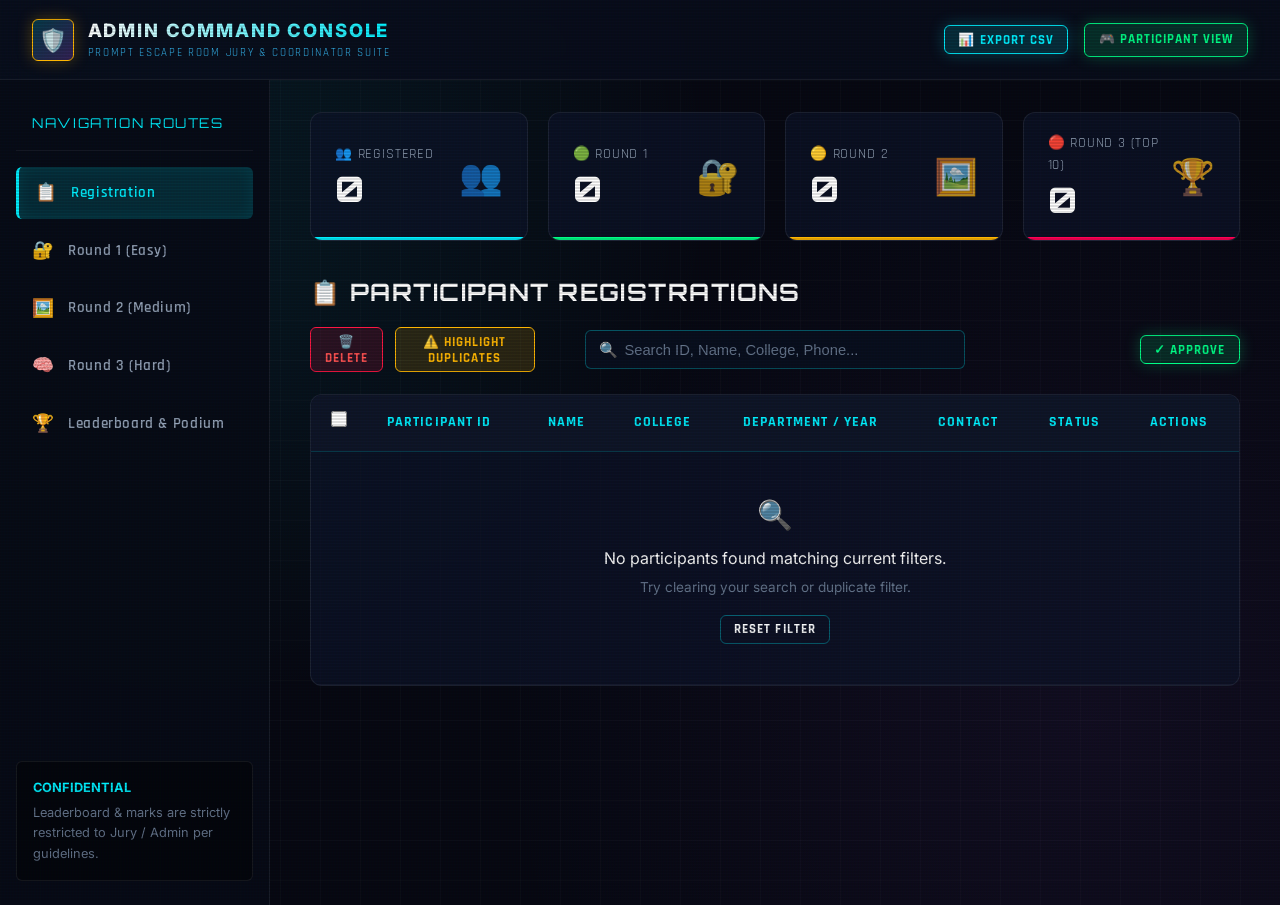
==== admin.html @ 23d2bf34 "feat: setup project with Vercel and Cloudflare deployment configurations" ====
<!DOCTYPE html>
<html lang="en">
<head>
    <meta charset="UTF-8">
    <meta name="viewport" content="width=device-width, initial-scale=1.0">
    <title>PROMPT ESCAPE ROOM 🛡️ | Admin Command Console</title>
    <meta name="description" content="Admin evaluation and management portal for Prompt Escape Room - oversee registrations, evaluate prompts across Round 1, Round 2, Round 3, and view jury leaderboards.">
    
    <!-- Stylesheets -->
    <link rel="stylesheet" href="css/main.css">
    <link rel="stylesheet" href="css/admin.css">
    <link rel="stylesheet" href="css/participant.css">
</head>
<body>

    <!-- Admin Top Nav -->
    <nav class="top-nav">
        <a href="admin.html" class="brand-badge">
            <div class="brand-icon" style="border-color: var(--amber-glow); box-shadow: 0 0 15px rgba(255,183,3,0.3);">🛡️</div>
            <div>
                <div class="brand-title">ADMIN COMMAND CONSOLE</div>
                <div class="brand-tagline">Prompt Escape Room Jury & Coordinator Suite</div>
            </div>
        </a>

        <div class="nav-actions">
            <button id="admin-export-btn" class="btn btn-sm btn-cyan">
                📊 Export CSV
            </button>
            <a href="index.html" class="btn btn-sm btn-green">
                🎮 Participant View
            </a>
        </div>
    </nav>

    <!-- Admin Layout -->
    <div class="admin-layout">

        <!-- Sidebar Navigation -->
        <aside class="admin-sidebar">
            <div>
                <div class="sidebar-brand-title">NAVIGATION ROUTES</div>
                <ul class="sidebar-nav-list">
                    <li>
                        <a href="#/registrations" class="sidebar-link active" data-route="registrations">
                            <span class="icon">📋</span>
                            <span>Registration</span>
                        </a>
                    </li>
                    <li>
                        <a href="#/round-1" class="sidebar-link" data-route="round-1">
                            <span class="icon">🔐</span>
                            <span>Round 1 (Easy)</span>
                        </a>
                    </li>
                    <li>
                        <a href="#/round-2" class="sidebar-link" data-route="round-2">
                            <span class="icon">🖼️</span>
                            <span>Round 2 (Medium)</span>
                        </a>
                    </li>
                    <li>
                        <a href="#/round-3" class="sidebar-link" data-route="round-3">
                            <span class="icon">🧠</span>
                            <span>Round 3 (Hard)</span>
                        </a>
                    </li>
                    <li>
                        <a href="#/results" class="sidebar-link" data-route="results">
                            <span class="icon">🏆</span>
                            <span>Leaderboard & Podium</span>
                        </a>
                    </li>
                </ul>
            </div>

            <!-- Admin Notice at Bottom -->
            <div style="background: rgba(0, 0, 0, 0.4); padding: 1rem; border-radius: var(--radius-sm); border: 1px solid var(--border-subtle); font-size: 0.8rem; color: var(--text-muted);">
                <div style="color: var(--cyan-glow); font-weight: 700; margin-bottom: 0.25rem;">CONFIDENTIAL</div>
                Leaderboard & marks are strictly restricted to Jury / Admin per guidelines.
            </div>
        </aside>

        <!-- Main Content Area -->
        <main class="admin-main">

            <!-- Top Statistics Counter -->
            <div class="admin-stats-grid">
                <div class="stat-card stat-reg">
                    <div>
                        <div class="stat-info-title">👥 Registered</div>
                        <div id="stat-registered-count" class="stat-info-count">0</div>
                    </div>
                    <div class="stat-icon">👥</div>
                </div>

                <div class="stat-card stat-r1">
                    <div>
                        <div class="stat-info-title">🟢 Round 1</div>
                        <div id="stat-r1-count" class="stat-info-count">0</div>
                    </div>
                    <div class="stat-icon">🔐</div>
                </div>

                <div class="stat-card stat-r2">
                    <div>
                        <div class="stat-info-title">🟡 Round 2</div>
                        <div id="stat-r2-count" class="stat-info-count">0</div>
                    </div>
                    <div class="stat-icon">🖼️</div>
                </div>

                <div class="stat-card stat-r3">
                    <div>
                        <div class="stat-info-title">🔴 Round 3 (Top 10)</div>
                        <div id="stat-r3-count" class="stat-info-count">0</div>
                    </div>
                    <div class="stat-icon">🏆</div>
                </div>
            </div>

            <!-- ============================================================
                 ROUTE 1: /admin/registrations
                 ============================================================ -->
            <section id="view-registrations">
                <div class="admin-page-header">
                    <h1>📋 Participant Registrations</h1>
                </div>

                <div class="header-tools admin-toolbar-row">
                    <div class="toolbar-left">
                        <button class="btn btn-sm btn-red" onclick="adminApp.deleteSelected('reg')" title="Delete selected participants">
                            🗑️ DELETE
                        </button>
                        <button id="btn-find-duplicates" class="btn btn-sm btn-amber" onclick="adminApp.toggleFilterDuplicates()" title="Find duplicate names, phones or emails">
                            ⚠️ Highlight Duplicates
                        </button>
                    </div>
                    <div class="toolbar-center">
                        <div class="search-input-wrap">
                            <span class="search-icon">🔍</span>
                            <input type="text" class="table-search-input" placeholder="Search ID, Name, College, Phone...">
                        </div>
                    </div>
                    <div class="toolbar-right">
                        <button class="btn btn-sm btn-green" onclick="adminApp.approveSelected('reg')" title="Approve selected participants">
                            ✓ APPROVE
                        </button>
                    </div>
                </div>

                <!-- Batch Actions Bar (shown when checkboxes are selected) -->
                <div id="reg-batch-actions" class="hidden batch-actions-bar batch-actions-reg">
                    <div style="display: flex; align-items: center; gap: 0.75rem;">
                        <span style="font-size: 1.2rem;">📋</span>
                        <span id="reg-selected-count" style="font-weight: 700; color: #fff; font-family: var(--font-tech); letter-spacing: 0.05em;">0 PARTICIPANTS SELECTED</span>
                    </div>
                    <div style="display: flex; gap: 0.5rem; align-items: center;">
                        <button class="btn btn-sm btn-green" onclick="adminApp.approveSelected('reg')">
                            ✓ Approve Selected
                        </button>
                        <button class="btn btn-sm btn-red" onclick="adminApp.deleteSelected('reg')">
                            🗑️ Delete Selected
                        </button>
                        <button class="btn btn-sm btn-outline" onclick="adminApp.clearSelection('reg')">
                            ✕ Cancel
                        </button>
                    </div>
                </div>

                <div class="table-responsive">
                    <table class="admin-table">
                        <thead>
                            <tr>
                                <th style="width: 40px; text-align: center;">
                                    <input type="checkbox" id="select-all-reg" onchange="adminApp.toggleSelectAll('reg', this)" title="Select All" style="cursor: pointer; width: 16px; height: 16px;">
                                </th>
                                <th>Participant ID</th>
                                <th>Name</th>
                                <th>College</th>
                                <th>Department / Year</th>
                                <th>Contact</th>
                                <th>Status</th>
                                <th>Actions</th>
                            </tr>
                        </thead>
                        <tbody id="reg-table-body">
                            <!-- Populated dynamically -->
                        </tbody>
                    </table>
                </div>
            </section>

            <!-- ============================================================
                 ROUTE 2: /admin/round-1 (Submissions List)
                 ============================================================ -->
            <section id="view-round-1" class="hidden">
                <div class="admin-page-header">
                    <h1>🔐 Round 1 — Easy (CAPTCHA + Prompt)</h1>
                </div>

                <div class="header-tools admin-toolbar-row">
                    <div class="toolbar-left">
                        <button class="btn btn-sm btn-red" onclick="adminApp.deleteSelected(1)" title="Delete selected participants">
                            🗑️ DELETE
                        </button>
                    </div>
                    <div class="toolbar-center">
                        <div class="search-input-wrap">
                            <span class="search-icon">🔍</span>
                            <input type="text" class="table-search-input" placeholder="Search participants...">
                        </div>
                    </div>
                    <div class="toolbar-right">
                        <button class="btn btn-sm btn-green" onclick="adminApp.approveSelected(1)" title="Approve selected candidates for Round 2">
                            ✓ APPROVE
                        </button>
                    </div>
                </div>

                <!-- Batch Actions Bar for Round 1 -->
                <div id="r1-batch-actions" class="hidden batch-actions-bar batch-actions-r1">
                    <div style="display: flex; align-items: center; gap: 0.75rem;">
                        <span style="font-size: 1.2rem;">🔐</span>
                        <span id="r1-selected-count" style="font-weight: 700; color: #fff; font-family: var(--font-tech); letter-spacing: 0.05em;">0 CANDIDATES SELECTED</span>
                    </div>
                    <div style="display: flex; gap: 0.5rem; align-items: center;">
                        <button class="btn btn-sm btn-green" onclick="adminApp.approveSelected(1)">
                            ✓ Approve & Shortlist for R2
                        </button>
                        <button class="btn btn-sm btn-red" onclick="adminApp.deleteSelected(1)">
                            🗑️ Delete Selected
                        </button>
                        <button class="btn btn-sm btn-outline" onclick="adminApp.clearSelection(1)">
                            ✕ Cancel
                        </button>
                    </div>
                </div>

                <div style="background: rgba(0, 240, 255, 0.05); border-left: 3px solid var(--cyan-glow); padding: 0.85rem 1.25rem; border-radius: var(--radius-sm); margin-bottom: 1.5rem; font-size: 0.88rem;">
                    <strong>Round 1 Directive:</strong> Evaluate the candidate's prompt engineering quality (minimum <strong>50%</strong> gate required) and accuracy in cracking their unique 5-character security CAPTCHA token. Score out of <strong>/40</strong> and select the <strong>Top 5</strong> candidates for Round 2.
                </div>

                <div class="table-responsive">
                    <table class="admin-table">
                        <thead>
                            <tr>
                                <th style="width: 40px; text-align: center;">
                                    <input type="checkbox" id="select-all-r1" onchange="adminApp.toggleSelectAll(1, this)" title="Select All" style="cursor: pointer; width: 16px; height: 16px;">
                                </th>
                                <th>ID</th>
                                <th>Name</th>
                                <th>College</th>
                                <th>Submission State</th>
                                <th>Score (/40)</th>
                                <th>Evaluation</th>
                                <th>Action</th>
                            </tr>
                        </thead>
                        <tbody id="r1-table-body">
                            <!-- Populated dynamically -->
                        </tbody>
                    </table>
                </div>
            </section>

            <!-- ============================================================
                 ROUTE 2B: /admin/round-1/evaluate (Score Rubric)
                 ============================================================ -->
            <section id="view-round-1-eval" class="hidden">
                <div id="r1-eval-container">
                    <!-- Populated dynamically -->
                </div>
            </section>

            <!-- ============================================================
                 ROUTE 3: /admin/round-2 (Submissions List - Top 5)
                 ============================================================ -->
            <section id="view-round-2" class="hidden">
                <div class="admin-page-header">
                    <h1>🖼️ Round 2 — Medium (PS → Image Creation)</h1>
                </div>

                <div class="header-tools admin-toolbar-row">
                    <div class="toolbar-left">
                        <button class="btn btn-sm btn-red" onclick="adminApp.deleteSelected(2)" title="Delete selected participants">
                            🗑️ DELETE
                        </button>
                    </div>
                    <div class="toolbar-center">
                        <div class="search-input-wrap">
                            <span class="search-icon">🔍</span>
                            <input type="text" class="table-search-input" placeholder="Search Top 5 candidates...">
                        </div>
                    </div>
                    <div class="toolbar-right">
                        <button class="btn btn-sm btn-green" onclick="adminApp.approveSelected(2)" title="Approve selected candidates for Round 3">
                            ✓ APPROVE
                        </button>
                    </div>
                </div>

                <!-- Batch Actions Bar for Round 2 -->
                <div id="r2-batch-actions" class="hidden batch-actions-bar batch-actions-r2">
                    <div style="display: flex; align-items: center; gap: 0.75rem;">
                        <span style="font-size: 1.2rem;">🖼️</span>
                        <span id="r2-selected-count" style="font-weight: 700; color: #fff; font-family: var(--font-tech); letter-spacing: 0.05em;">0 CANDIDATES SELECTED</span>
                    </div>
                    <div style="display: flex; gap: 0.5rem; align-items: center;">
                        <button class="btn btn-sm btn-green" onclick="adminApp.approveSelected(2)">
                            ✓ Approve & Shortlist for R3
                        </button>
                        <button class="btn btn-sm btn-red" onclick="adminApp.deleteSelected(2)">
                            🗑️ Delete Selected
                        </button>
                        <button class="btn btn-sm btn-outline" onclick="adminApp.clearSelection(2)">
                            ✕ Cancel
                        </button>
                    </div>
                </div>

                <div style="background: rgba(255, 183, 3, 0.06); border-left: 3px solid var(--amber-glow); padding: 0.85rem 1.25rem; border-radius: var(--radius-sm); margin-bottom: 1.5rem; font-size: 0.88rem;">
                    <strong>Round 2 Directive:</strong> Evaluate anti-drug awareness poster generation prompts. Score out of <strong>/40</strong> and select the <strong>Top 10</strong> finalists for Round 3.
                </div>

                <div class="table-responsive">
                    <table class="admin-table">
                        <thead>
                            <tr>
                                <th style="width: 40px; text-align: center;">
                                    <input type="checkbox" id="select-all-r2" onchange="adminApp.toggleSelectAll(2, this)" title="Select All" style="cursor: pointer; width: 16px; height: 16px;">
                                </th>
                                <th>ID</th>
                                <th>Name</th>
                                <th>College</th>
                                <th>Submission State</th>
                                <th>Score (/40)</th>
                                <th>Evaluation</th>
                                <th>Action</th>
                            </tr>
                        </thead>
                        <tbody id="r2-table-body">
                            <!-- Populated dynamically -->
                        </tbody>
                    </table>
                </div>
            </section>

            <!-- ============================================================
                 ROUTE 3B: /admin/round-2/evaluate (Score Rubric & Poster Preview)
                 ============================================================ -->
            <section id="view-round-2-eval" class="hidden">
                <div id="r2-eval-container">
                    <!-- Populated dynamically -->
                </div>
            </section>

            <!-- ============================================================
                 ROUTE 4: /admin/round-3 (Submissions List - Top 10)
                 ============================================================ -->
            <section id="view-round-3" class="hidden">
                <div class="admin-page-header">
                    <h1>🧠 Round 3 — Hard (Fix The Prompt)</h1>
                </div>

                <div class="header-tools admin-toolbar-row">
                    <div class="toolbar-left">
                        <button class="btn btn-sm btn-red" onclick="adminApp.deleteSelected(3)" title="Delete selected participants">
                            🗑️ DELETE
                        </button>
                    </div>
                    <div class="toolbar-center">
                        <div class="search-input-wrap">
                            <span class="search-icon">🔍</span>
                            <input type="text" class="table-search-input" placeholder="Search Top 10 finalists...">
                        </div>
                    </div>
                    <div class="toolbar-right">
                        <button class="btn btn-sm btn-green" onclick="adminApp.approveSelected(3)" title="Approve selected finalists">
                            ✓ APPROVE
                        </button>
                    </div>
                </div>

                <!-- Batch Actions Bar for Round 3 -->
                <div id="r3-batch-actions" class="hidden batch-actions-bar batch-actions-r3">
                    <div style="display: flex; align-items: center; gap: 0.75rem;">
                        <span style="font-size: 1.2rem;">🧠</span>
                        <span id="r3-selected-count" style="font-weight: 700; color: #fff; font-family: var(--font-tech); letter-spacing: 0.05em;">0 FINALISTS SELECTED</span>
                    </div>
                    <div style="display: flex; gap: 0.5rem; align-items: center;">
                        <button class="btn btn-sm btn-green" onclick="adminApp.approveSelected(3)">
                            ✓ Approve Winners
                        </button>
                        <button class="btn btn-sm btn-red" onclick="adminApp.deleteSelected(3)">
                            🗑️ Delete Selected
                        </button>
                        <button class="btn btn-sm btn-outline" onclick="adminApp.clearSelection(3)">
                            ✕ Cancel
                        </button>
                    </div>
                </div>

                <div style="background: rgba(255, 0, 85, 0.06); border-left: 3px solid #ff0055; padding: 0.85rem 1.25rem; border-radius: var(--radius-sm); margin-bottom: 1.5rem; font-size: 0.88rem;">
                    <strong>Round 3 Directive:</strong> Evaluate re-engineered prompts that fix <em>"Make a good college website"</em>. Score out of <strong>/50</strong> and designate <strong>1st WINNER</strong>, <strong>2nd RUNNER</strong>, and <strong>3rd PLACE</strong>.
                </div>

                <div class="table-responsive">
                    <table class="admin-table">
                        <thead>
                            <tr>
                                <th style="width: 40px; text-align: center;">
                                    <input type="checkbox" id="select-all-r3" onchange="adminApp.toggleSelectAll(3, this)" title="Select All" style="cursor: pointer; width: 16px; height: 16px;">
                                </th>
                                <th>ID</th>
                                <th>Name</th>
                                <th>College</th>
                                <th>Submission State</th>
                                <th>Score (/50)</th>
                                <th>Award Status</th>
                                <th>Action</th>
                            </tr>
                        </thead>
                        <tbody id="r3-table-body">
                            <!-- Populated dynamically -->
                        </tbody>
                    </table>
                </div>
            </section>

            <!-- ============================================================
                 ROUTE 4B: /admin/round-3/evaluate (Final Score Rubric)
                 ============================================================ -->
            <section id="view-round-3-eval" class="hidden">
                <div id="r3-eval-container">
                    <!-- Populated dynamically -->
                </div>
            </section>

            <!-- ============================================================
                 ROUTE 5: /admin/results (Secret Jury Leaderboard & Podium)
                 ============================================================ -->
            <section id="view-results" class="hidden">
                <div class="admin-page-header">
                    <h1>🏆 Final Results & Jury Leaderboard</h1>
                </div>

                <div class="header-tools admin-toolbar-row">
                    <div class="toolbar-left">
                        <span style="color: var(--text-muted); font-size: 0.85rem; font-family: var(--font-tech);">FINAL RANKINGS</span>
                    </div>
                    <div class="toolbar-center">
                        <div class="search-input-wrap">
                            <span class="search-icon">🔍</span>
                            <input type="text" class="table-search-input" placeholder="Search ID, Name, College...">
                        </div>
                    </div>
                    <div class="toolbar-right">
                        <span class="badge badge-amber">JURY EYES ONLY</span>
                    </div>
                </div>

                <!-- Winners Podium (1st, 2nd, 3rd) -->
                <div id="results-podium" class="leaderboard-podium">
                    <!-- Populated dynamically -->
                </div>

                <!-- Overall Consolidated Table -->
                <h3 style="font-size: 1.1rem; color: var(--cyan-glow); margin: 2rem 0 1rem;">
                    CONSOLIDATED PERFORMANCE MATRIX
                </h3>

                <div class="table-responsive">
                    <table class="admin-table">
                        <thead>
                            <tr>
                                <th>Rank</th>
                                <th>ID</th>
                                <th>Name</th>
                                <th>College</th>
                                <th>R1 (/40)</th>
                                <th>R2 (/40)</th>
                                <th>R3 (/50)</th>
                                <th>Overall Aggregate</th>
                            </tr>
                        </thead>
                        <tbody id="results-table-body">
                            <!-- Populated dynamically -->
                        </tbody>
                    </table>
                </div>
            </section>

        </main>

    </div>

    <!-- Toast Notifications Container -->
    <div id="toast-container" class="toast-container"></div>

    <!-- Scripts -->
    <script src="js/storage.js"></script>
    <script src="js/poster-gen.js"></script>
    <script src="js/admin.js"></script>
</body>
</html>
---- css/main.css ----
/* ==========================================================================
   PROMPT ESCAPE ROOM - Core Design System & Theme
   Futuristic Cyber Vault & Lock Escape Aesthetics
   ========================================================================== */

@import url('https://fonts.googleapis.com/css2?family=Inter:wght@300;400;500;600;700&family=Orbitron:wght@500;700;800;900&family=Rajdhani:wght@500;600;700&family=JetBrains+Mono:wght@400;600&display=swap');

:root {
    --bg-primary: #070913;
    --bg-secondary: #0d1224;
    --bg-tertiary: #131b34;
    --bg-card: rgba(14, 21, 42, 0.75);
    --bg-card-hover: rgba(22, 33, 66, 0.85);

    --cyan-glow: #00f0ff;
    --cyan-dim: rgba(0, 240, 255, 0.2);
    --green-glow: #00ff88;
    --green-dim: rgba(0, 255, 136, 0.2);
    --magenta-glow: #ff007f;
    --amber-glow: #ffb703;
    --amber-dim: rgba(255, 183, 3, 0.2);
    --red-alert: #ff1744;
    --purple-glow: #9d4edd;

    --text-primary: #f8fafc;
    --text-secondary: #94a3b8;
    --text-muted: #64748b;
    --text-cyan: #38bdf8;

    --border-glow: rgba(0, 240, 255, 0.35);
    --border-subtle: rgba(255, 255, 255, 0.08);

    --font-heading: 'Orbitron', monospace, sans-serif;
    --font-tech: 'Rajdhani', sans-serif;
    --font-body: 'Inter', sans-serif;
    --font-mono: 'JetBrains Mono', monospace;

    --radius-sm: 6px;
    --radius-md: 12px;
    --radius-lg: 18px;
    --radius-xl: 24px;

    --shadow-cyan: 0 0 25px rgba(0, 240, 255, 0.25);
    --shadow-green: 0 0 25px rgba(0, 255, 136, 0.25);
    --shadow-card: 0 10px 30px -10px rgba(0, 0, 0, 0.7);
    --transition: all 0.25s cubic-bezier(0.16, 1, 0.3, 1);
}

*, *::before, *::after {
    box-sizing: border-box;
    margin: 0;
    padding: 0;
}

body {
    background-color: var(--bg-primary);
    color: var(--text-primary);
    font-family: var(--font-body);
    font-size: 15px;
    line-height: 1.6;
    min-height: 100vh;
    overflow-x: hidden;
    position: relative;
    background-image: 
        radial-gradient(circle at 15% 20%, rgba(0, 240, 255, 0.08) 0%, transparent 40%),
        radial-gradient(circle at 85% 80%, rgba(157, 78, 221, 0.08) 0%, transparent 45%),
        linear-gradient(rgba(255, 255, 255, 0.02) 1px, transparent 1px),
        linear-gradient(90deg, rgba(255, 255, 255, 0.02) 1px, transparent 1px);
    background-size: 100% 100%, 100% 100%, 40px 40px, 40px 40px;
}

/* Subtle Animated Scanline */
body::after {
    content: "";
    position: fixed;
    top: 0; left: 0; width: 100vw; height: 100vh;
    pointer-events: none;
    background: linear-gradient(rgba(18, 16, 16, 0) 50%, rgba(0, 0, 0, 0.18) 50%), 
                linear-gradient(90deg, rgba(255, 0, 0, 0.02), rgba(0, 255, 0, 0.01), rgba(0, 0, 255, 0.02));
    background-size: 100% 3px, 3px 100%;
    z-index: 9999;
    opacity: 0.7;
}

/* Typography Helpers */
h1, h2, h3, h4, .font-heading {
    font-family: var(--font-heading);
    letter-spacing: 0.06em;
    text-transform: uppercase;
    color: #ffffff;
}

.font-tech {
    font-family: var(--font-tech);
    letter-spacing: 0.04em;
}

.font-mono {
    font-family: var(--font-mono);
}

.text-cyan { color: var(--cyan-glow) !important; }
.text-green { color: var(--green-glow) !important; }
.text-amber { color: var(--amber-glow) !important; }
.text-magenta { color: var(--magenta-glow) !important; }
.text-muted { color: var(--text-muted) !important; }

/* Global Navigation Header */
.top-nav {
    display: flex;
    justify-content: space-between;
    align-items: center;
    padding: 1rem 2rem;
    background: rgba(10, 15, 30, 0.85);
    backdrop-filter: blur(14px);
    border-bottom: 1px solid var(--border-subtle);
    position: sticky;
    top: 0;
    z-index: 1000;
}

.brand-badge {
    display: flex;
    align-items: center;
    gap: 0.85rem;
    text-decoration: none;
    color: inherit;
}

.brand-icon {
    width: 42px;
    height: 42px;
    border-radius: var(--radius-sm);
    background: linear-gradient(135deg, rgba(0, 240, 255, 0.2), rgba(157, 78, 221, 0.3));
    border: 1px solid var(--cyan-glow);
    display: flex;
    align-items: center;
    justify-content: center;
    font-size: 1.4rem;
    box-shadow: var(--shadow-cyan);
    animation: pulseBorder 3s infinite alternate;
}

@keyframes pulseBorder {
    0% { box-shadow: 0 0 10px rgba(0, 240, 255, 0.3); }
    100% { box-shadow: 0 0 22px rgba(0, 240, 255, 0.7); }
}

.brand-title {
    font-size: 1.15rem;
    font-weight: 800;
    letter-spacing: 0.1em;
    background: linear-gradient(90deg, #ffffff, var(--cyan-glow));
    -webkit-background-clip: text;
    -webkit-text-fill-color: transparent;
}

.brand-tagline {
    font-size: 0.7rem;
    font-family: var(--font-tech);
    color: var(--text-cyan);
    letter-spacing: 0.15em;
    text-transform: uppercase;
}

.nav-actions {
    display: flex;
    align-items: center;
    gap: 1rem;
}

/* Buttons */
.btn {
    font-family: var(--font-tech);
    font-weight: 700;
    font-size: 0.95rem;
    letter-spacing: 0.08em;
    text-transform: uppercase;
    padding: 0.65rem 1.4rem;
    border-radius: var(--radius-sm);
    border: 1px solid transparent;
    cursor: pointer;
    display: inline-flex;
    align-items: center;
    justify-content: center;
    gap: 0.5rem;
    transition: var(--transition);
    text-decoration: none;
    position: relative;
    overflow: hidden;
}

.btn::before {
    content: '';
    position: absolute;
    top: 0; left: -100%; width: 100%; height: 100%;
    background: linear-gradient(90deg, transparent, rgba(255, 255, 255, 0.15), transparent);
    transition: 0.5s;
}

.btn:hover::before {
    left: 100%;
}

.btn-cyan {
    background: rgba(0, 240, 255, 0.15);
    border-color: var(--cyan-glow);
    color: var(--cyan-glow);
    box-shadow: 0 0 15px rgba(0, 240, 255, 0.25);
}

.btn-cyan:hover {
    background: var(--cyan-glow);
    color: #050811;
    box-shadow: 0 0 25px rgba(0, 240, 255, 0.6);
    transform: translateY(-2px);
}

.btn-green {
    background: rgba(0, 255, 136, 0.15);
    border-color: var(--green-glow);
    color: var(--green-glow);
    box-shadow: 0 0 15px rgba(0, 255, 136, 0.25);
}

.btn-green:hover {
    background: var(--green-glow);
    color: #050811;
    box-shadow: 0 0 25px rgba(0, 255, 136, 0.6);
    transform: translateY(-2px);
}

.btn-red {
    background: rgba(255, 23, 68, 0.15);
    border-color: var(--red-alert);
    color: #ff5252;
}

.btn-red:hover {
    background: var(--red-alert);
    color: #ffffff;
    box-shadow: 0 0 20px rgba(255, 23, 68, 0.5);
    transform: translateY(-2px);
}

.btn-amber {
    background: rgba(255, 183, 3, 0.15);
    border-color: var(--amber-glow);
    color: var(--amber-glow);
}

.btn-amber:hover {
    background: var(--amber-glow);
    color: #050811;
    box-shadow: 0 0 20px rgba(255, 183, 3, 0.5);
}

.btn-outline {
    background: transparent;
    border-color: var(--border-glow);
    color: var(--text-primary);
}

.btn-outline:hover {
    border-color: var(--cyan-glow);
    color: var(--cyan-glow);
    background: rgba(0, 240, 255, 0.05);
}

.btn-sm {
    padding: 0.35rem 0.85rem;
    font-size: 0.8rem;
}

/* Audio Toggle Button */
.audio-btn {
    background: rgba(255, 255, 255, 0.05);
    border: 1px solid var(--border-subtle);
    color: var(--text-secondary);
    padding: 0.5rem 0.85rem;
    border-radius: var(--radius-sm);
    cursor: pointer;
    font-size: 1rem;
    transition: var(--transition);
}

.audio-btn:hover {
    border-color: var(--cyan-glow);
    color: var(--cyan-glow);
}

.audio-btn.muted {
    opacity: 0.5;
}

/* Glass Panels */
.glass-panel {
    background: var(--bg-card);
    backdrop-filter: blur(16px);
    border: 1px solid var(--border-subtle);
    border-radius: var(--radius-lg);
    box-shadow: var(--shadow-card);
    position: relative;
    overflow: hidden;
}

.glass-panel::before {
    content: '';
    position: absolute;
    top: 0; left: 0; right: 0;
    height: 2px;
    background: linear-gradient(90deg, transparent, var(--cyan-glow), transparent);
    opacity: 0.4;
}

/* Cyber Form Inputs */
.form-group {
    margin-bottom: 1.25rem;
    display: flex;
    flex-direction: column;
    gap: 0.4rem;
}

.form-label {
    font-family: var(--font-tech);
    font-size: 0.95rem;
    font-weight: 600;
    letter-spacing: 0.05em;
    color: var(--text-secondary);
    display: flex;
    justify-content: space-between;
}

.form-input, .form-textarea, .form-select {
    width: 100%;
    padding: 0.8rem 1rem;
    background: rgba(8, 12, 24, 0.85);
    border: 1px solid rgba(0, 240, 255, 0.25);
    border-radius: var(--radius-sm);
    color: #ffffff;
    font-family: var(--font-body);
    font-size: 0.95rem;
    transition: var(--transition);
    outline: none;
}

.form-textarea {
    resize: vertical;
    min-height: 110px;
    font-family: var(--font-mono);
    line-height: 1.5;
}

.form-input:focus, .form-textarea:focus, .form-select:focus {
    border-color: var(--cyan-glow);
    box-shadow: 0 0 16px rgba(0, 240, 255, 0.3);
    background: rgba(12, 18, 38, 0.95);
}

/* Badges */
.badge {
    display: inline-flex;
    align-items: center;
    gap: 0.35rem;
    padding: 0.25rem 0.65rem;
    border-radius: 999px;
    font-size: 0.75rem;
    font-family: var(--font-tech);
    font-weight: 700;
    letter-spacing: 0.06em;
    text-transform: uppercase;
}

.badge-cyan {
    background: rgba(0, 240, 255, 0.12);
    color: var(--cyan-glow);
    border: 1px solid rgba(0, 240, 255, 0.4);
}

.badge-green {
    background: rgba(0, 255, 136, 0.12);
    color: var(--green-glow);
    border: 1px solid rgba(0, 255, 136, 0.4);
}

.badge-amber {
    background: rgba(255, 183, 3, 0.12);
    color: var(--amber-glow);
    border: 1px solid rgba(255, 183, 3, 0.4);
}

.badge-red {
    background: rgba(255, 23, 68, 0.12);
    color: #ff5252;
    border: 1px solid rgba(255, 23, 68, 0.4);
}

/* Toast Notification */
.toast-container {
    position: fixed;
    bottom: 2rem;
    right: 2rem;
    z-index: 10000;
    display: flex;
    flex-direction: column;
    gap: 0.75rem;
    pointer-events: none;
}

.toast {
    pointer-events: auto;
    padding: 0.85rem 1.4rem;
    border-radius: var(--radius-sm);
    background: rgba(10, 16, 32, 0.95);
    border: 1px solid var(--cyan-glow);
    box-shadow: 0 8px 32px rgba(0, 0, 0, 0.6), 0 0 15px rgba(0, 240, 255, 0.25);
    color: #fff;
    font-size: 0.9rem;
    font-family: var(--font-tech);
    display: flex;
    align-items: center;
    gap: 0.75rem;
    animation: toastSlideIn 0.3s ease;
}

@keyframes toastSlideIn {
    from { transform: translateX(100%); opacity: 0; }
    to { transform: translateX(0); opacity: 1; }
}

/* Utilities */
.text-center { text-align: center; }
.flex-between { display: flex; justify-content: space-between; align-items: center; }
.flex-center { display: flex; justify-content: center; align-items: center; }
.hidden { display: none !important; }
.hide-mobile { display: inline; }

/* Responsive */
@media (max-width: 768px) {
    .hide-mobile {
        display: none !important;
    }
    .top-nav {
        padding: 0.75rem 1rem;
    }
    .brand-title {
        font-size: 0.95rem;
    }
    .brand-icon {
        width: 34px;
        height: 34px;
        font-size: 1.1rem;
    }
}
---- css/admin.css ----
/* ==========================================================================
   PROMPT ESCAPE ROOM - Admin Command Console & Evaluation Portal
   Dark Futuristic Ops Center styling, score cards, stats metrics, tables
   ========================================================================== */

.admin-layout {
    display: flex;
    min-height: calc(100vh - 75px);
}

/* Sidebar Navigation */
.admin-sidebar {
    width: 270px;
    background: rgba(8, 12, 24, 0.95);
    border-right: 1px solid var(--border-subtle);
    padding: 1.5rem 1rem;
    display: flex;
    flex-direction: column;
    justify-content: space-between;
    flex-shrink: 0;
}

.sidebar-brand-title {
    font-family: var(--font-heading);
    font-size: 0.85rem;
    color: var(--cyan-glow);
    padding: 0.5rem 1rem 1rem;
    letter-spacing: 0.12em;
    border-bottom: 1px solid rgba(255, 255, 255, 0.05);
    margin-bottom: 1rem;
}

.sidebar-nav-list {
    list-style: none;
    display: flex;
    flex-direction: column;
    gap: 0.35rem;
}

.sidebar-link {
    display: flex;
    align-items: center;
    gap: 0.85rem;
    padding: 0.75rem 1rem;
    border-radius: var(--radius-sm);
    color: var(--text-secondary);
    text-decoration: none;
    font-family: var(--font-tech);
    font-size: 0.95rem;
    font-weight: 600;
    letter-spacing: 0.04em;
    transition: var(--transition);
    cursor: pointer;
}

.sidebar-link:hover {
    color: #ffffff;
    background: rgba(0, 240, 255, 0.08);
}

.sidebar-link.active {
    color: var(--cyan-glow);
    background: rgba(0, 240, 255, 0.15);
    border-left: 3px solid var(--cyan-glow);
    box-shadow: inset 0 0 15px rgba(0, 240, 255, 0.1);
}

.sidebar-link .icon {
    font-size: 1.1rem;
}

.sidebar-badge {
    margin-left: auto;
    font-size: 0.75rem;
    padding: 0.15rem 0.5rem;
    border-radius: 999px;
    background: rgba(255, 255, 255, 0.08);
    color: #fff;
}

/* Main Content Area */
.admin-main {
    flex: 1;
    padding: 2rem 2.5rem;
    overflow-y: auto;
    max-width: 1400px;
}

/* Quick Stats Bar */
.admin-stats-grid {
    display: grid;
    grid-template-columns: repeat(4, 1fr);
    gap: 1.25rem;
    margin-bottom: 2rem;
}

.stat-card {
    background: var(--bg-card);
    border: 1px solid var(--border-subtle);
    border-radius: var(--radius-md);
    padding: 1.25rem 1.5rem;
    display: flex;
    align-items: center;
    justify-content: space-between;
    transition: var(--transition);
    position: relative;
    overflow: hidden;
}

.stat-card:hover {
    transform: translateY(-2px);
    border-color: var(--border-glow);
}

.stat-card::after {
    content: '';
    position: absolute;
    bottom: 0; left: 0; right: 0; height: 3px;
}

.stat-card.stat-reg::after { background: var(--cyan-glow); }
.stat-card.stat-r1::after { background: var(--green-glow); }
.stat-card.stat-r2::after { background: var(--amber-glow); }
.stat-card.stat-r3::after { background: #ff0055; }

.stat-info-title {
    font-size: 0.85rem;
    color: var(--text-secondary);
    font-family: var(--font-tech);
    text-transform: uppercase;
    letter-spacing: 0.06em;
}

.stat-info-count {
    font-family: var(--font-heading);
    font-size: 2.2rem;
    font-weight: 800;
    color: #ffffff;
    line-height: 1.1;
    margin-top: 0.25rem;
}

.stat-icon {
    font-size: 2.2rem;
    opacity: 0.75;
}

/* Page Section Title & Header Actions */
.admin-page-header {
    display: flex;
    justify-content: space-between;
    align-items: center;
    margin-bottom: 1rem;
    flex-wrap: wrap;
    gap: 1rem;
}

.admin-page-header h1 {
    font-size: 1.5rem;
    display: flex;
    align-items: center;
    gap: 0.75rem;
}

.header-tools {
    display: flex;
    align-items: center;
    gap: 0.75rem;
}

/* Toolbar with Delete (Full Left), Search Box (Center), and Approve (Full Right) */
.admin-toolbar-row {
    display: flex;
    justify-content: space-between;
    align-items: center;
    width: 100%;
    margin-bottom: 1.35rem;
    gap: 1rem;
}

.toolbar-left {
    display: flex;
    align-items: center;
    gap: 0.75rem;
    flex: 1;
    justify-content: flex-start;
}

.toolbar-center {
    display: flex;
    align-items: center;
    justify-content: center;
    flex: 2;
}

.toolbar-right {
    display: flex;
    align-items: center;
    gap: 0.75rem;
    flex: 1;
    justify-content: flex-end;
}

@media (max-width: 820px) {
    .admin-toolbar-row {
        flex-direction: column;
        gap: 0.85rem;
    }
    .toolbar-left, .toolbar-center, .toolbar-right {
        width: 100%;
        justify-content: center;
    }
}

/* Filter & Search Toolbar */
.table-toolbar {
    display: flex;
    justify-content: space-between;
    align-items: center;
    margin-bottom: 1rem;
    gap: 1rem;
    flex-wrap: wrap;
}

.search-input-wrap {
    position: relative;
    width: 380px;
    max-width: 100%;
}

.search-input-wrap input {
    width: 100%;
    padding: 0.65rem 1rem 0.65rem 2.4rem;
    background: rgba(10, 16, 32, 0.95);
    border: 1px solid rgba(0, 240, 255, 0.3);
    border-radius: var(--radius-sm);
    color: #fff;
    font-size: 0.92rem;
    outline: none;
    transition: var(--transition);
}

.search-input-wrap input:focus {
    border-color: var(--cyan-glow);
    box-shadow: 0 0 16px rgba(0, 240, 255, 0.35);
    background: rgba(13, 20, 42, 0.98);
}

.search-input-wrap input::placeholder {
    color: var(--text-muted);
}

.search-input-wrap .search-icon {
    position: absolute;
    left: 0.85rem;
    top: 50%;
    transform: translateY(-50%);
    color: var(--text-muted);
}

/* Cyber Data Tables */
.table-responsive {
    overflow-x: auto;
    border-radius: var(--radius-md);
    border: 1px solid var(--border-subtle);
    background: var(--bg-card);
}

.admin-table {
    width: 100%;
    border-collapse: collapse;
    text-align: left;
    font-size: 0.9rem;
}

.admin-table th {
    background: rgba(15, 23, 42, 0.95);
    padding: 1rem 1.25rem;
    font-family: var(--font-tech);
    font-size: 0.85rem;
    font-weight: 700;
    text-transform: uppercase;
    letter-spacing: 0.08em;
    color: var(--cyan-glow);
    border-bottom: 1px solid rgba(0, 240, 255, 0.2);
    white-space: nowrap;
}

.admin-table td {
    padding: 1rem 1.25rem;
    border-bottom: 1px solid rgba(255, 255, 255, 0.04);
    color: #e2e8f0;
    vertical-align: middle;
}

.admin-table tr:hover td {
    background: rgba(0, 240, 255, 0.03);
}

.id-badge {
    font-family: var(--font-mono);
    font-weight: 700;
    color: var(--cyan-glow);
    background: rgba(0, 240, 255, 0.1);
    padding: 0.2rem 0.5rem;
    border-radius: 4px;
    border: 1px solid rgba(0, 240, 255, 0.3);
}

/* EVALUATION MODAL & PANELS */
.evaluation-card {
    background: var(--bg-card);
    border: 1px solid var(--border-glow);
    border-radius: var(--radius-lg);
    padding: 2rem;
    margin-bottom: 2rem;
    box-shadow: var(--shadow-cyan);
}

.eval-grid {
    display: grid;
    grid-template-columns: 1.2fr 1fr;
    gap: 2rem;
}

.eval-prompt-display {
    background: rgba(5, 9, 18, 0.85);
    border: 1px solid rgba(255, 255, 255, 0.1);
    border-radius: var(--radius-md);
    padding: 1.4rem;
}

.eval-prompt-title {
    font-family: var(--font-tech);
    font-size: 0.85rem;
    color: var(--cyan-glow);
    text-transform: uppercase;
    letter-spacing: 0.08em;
    margin-bottom: 0.6rem;
}

.eval-prompt-body {
    font-family: var(--font-mono);
    font-size: 0.88rem;
    line-height: 1.6;
    color: #f1f5f9;
    white-space: pre-wrap;
    background: rgba(0, 0, 0, 0.3);
    padding: 1rem;
    border-radius: var(--radius-sm);
    border-left: 3px solid var(--cyan-glow);
}

/* Rubric Scoring Controls */
.rubric-box {
    background: rgba(10, 16, 32, 0.9);
    border: 1px solid var(--border-subtle);
    border-radius: var(--radius-md);
    padding: 1.5rem;
}

.rubric-item {
    display: flex;
    justify-content: space-between;
    align-items: center;
    padding: 0.85rem 0;
    border-bottom: 1px solid rgba(255, 255, 255, 0.06);
}

.rubric-label {
    font-family: var(--font-tech);
    font-size: 0.95rem;
    font-weight: 600;
    color: #e2e8f0;
}

.rubric-input-wrap {
    display: flex;
    align-items: center;
    gap: 0.5rem;
}

.rubric-input {
    width: 65px;
    padding: 0.4rem 0.6rem;
    background: rgba(0, 0, 0, 0.5);
    border: 1px solid rgba(0, 240, 255, 0.3);
    border-radius: var(--radius-sm);
    color: var(--cyan-glow);
    font-family: var(--font-mono);
    font-size: 1.1rem;
    font-weight: 700;
    text-align: center;
}

.rubric-input:focus {
    border-color: var(--cyan-glow);
    box-shadow: 0 0 10px rgba(0, 240, 255, 0.4);
    outline: none;
}

.rubric-total-bar {
    display: flex;
    justify-content: space-between;
    align-items: center;
    padding-top: 1.25rem;
    margin-top: 0.5rem;
    border-top: 2px solid var(--border-glow);
}

.rubric-total-title {
    font-family: var(--font-heading);
    font-size: 1.1rem;
    color: #ffffff;
}

.rubric-total-score {
    font-family: var(--font-heading);
    font-size: 1.8rem;
    font-weight: 900;
    color: var(--green-glow);
    text-shadow: 0 0 15px rgba(0, 255, 136, 0.5);
}

.eval-actions-bar {
    display: flex;
    gap: 1rem;
    margin-top: 1.5rem;
    flex-wrap: wrap;
}

/* LEADERBOARD VIEW */
.leaderboard-podium {
    display: grid;
    grid-template-columns: repeat(3, 1fr);
    gap: 1.5rem;
    margin-bottom: 2.5rem;
}

.podium-card {
    background: var(--bg-card);
    border-radius: var(--radius-lg);
    padding: 2rem 1.5rem;
    text-align: center;
    position: relative;
    border: 1px solid var(--border-subtle);
}

.podium-card.winner {
    border-color: #ffd700;
    box-shadow: 0 0 35px rgba(255, 215, 0, 0.3);
    order: 2;
    transform: translateY(-10px);
}

.podium-card.runner {
    border-color: #e2e8f0;
    box-shadow: 0 0 25px rgba(226, 232, 240, 0.2);
    order: 1;
}

.podium-card.third {
    border-color: #cd7f32;
    box-shadow: 0 0 25px rgba(205, 127, 50, 0.2);
    order: 3;
}

.podium-medal {
    font-size: 3rem;
    margin-bottom: 0.75rem;
}

.podium-id {
    font-family: var(--font-mono);
    font-size: 1.3rem;
    font-weight: 800;
    color: #ffffff;
}

.podium-name {
    font-family: var(--font-heading);
    font-size: 1.2rem;
    margin: 0.25rem 0;
}

.podium-college {
    font-size: 0.85rem;
    color: var(--text-secondary);
    margin-bottom: 1rem;
}

.podium-score {
    font-family: var(--font-heading);
    font-size: 2rem;
    font-weight: 900;
    color: var(--green-glow);
}

/* Responsive Admin */
@media (max-width: 1024px) {
    .admin-stats-grid {
        grid-template-columns: repeat(2, 1fr);
    }
    .eval-grid {
        grid-template-columns: 1fr;
    }
    .leaderboard-podium {
        grid-template-columns: 1fr;
    }
    .podium-card.winner {
        order: 1;
        transform: none;
    }
    .podium-card.runner { order: 2; }
    .podium-card.third { order: 3; }
}

@media (max-width: 768px) {
    .admin-layout {
        flex-direction: column;
    }
    .admin-sidebar {
        width: 100%;
        border-right: none;
        border-bottom: 1px solid var(--border-subtle);
    }
    .admin-main {
        padding: 1.5rem 1rem;
    }
}

/* Bulk Selection and Batch Action Bars across all rounds */
.batch-actions-bar {
    display: flex;
    align-items: center;
    justify-content: space-between;
    gap: 1rem;
    margin-bottom: 1.25rem;
    padding: 0.75rem 1.25rem;
    border-radius: var(--radius-sm);
    animation: fadeIn 0.2s ease;
}

.batch-actions-reg {
    background: rgba(0, 240, 255, 0.08);
    border: 1px solid var(--cyan-glow);
}

.batch-actions-r1 {
    background: rgba(0, 255, 136, 0.08);
    border: 1px solid var(--green-glow);
}

.batch-actions-r2 {
    background: rgba(255, 183, 3, 0.08);
    border: 1px solid var(--amber-glow);
}

.batch-actions-r3 {
    background: rgba(255, 0, 85, 0.08);
    border: 1px solid #ff0055;
}

.admin-table tr.row-selected td {
    background: rgba(0, 240, 255, 0.07) !important;
}

.admin-table td input[type="checkbox"],
.admin-table th input[type="checkbox"] {
    accent-color: var(--cyan-glow);
}
---- css/participant.css ----
/* ==========================================================================
   PROMPT ESCAPE ROOM - Participant Escape Room Styles
   Interactive vault lock, glowing tumblers, challenge chambers, countdown
   ========================================================================== */

.escape-wrapper {
    max-width: 1200px;
    margin: 2rem auto;
    padding: 0 1.5rem 4rem;
}

/* Escape Room Header & Global Vault Status */
.vault-header {
    background: linear-gradient(180deg, rgba(16, 24, 48, 0.8), rgba(9, 14, 28, 0.95));
    border: 1px solid var(--border-glow);
    border-radius: var(--radius-lg);
    padding: 1.75rem 2rem;
    margin-bottom: 2rem;
    box-shadow: 0 0 35px rgba(0, 240, 255, 0.15);
    position: relative;
    overflow: hidden;
}

.vault-header::after {
    content: '';
    position: absolute;
    top: 0; left: 0; width: 100%; height: 3px;
    background: linear-gradient(90deg, #ff0055, var(--cyan-glow), var(--green-glow));
}

.vault-status-grid {
    display: grid;
    grid-template-columns: 1fr auto 1fr;
    align-items: center;
    gap: 1.5rem;
}

.agent-id-badge {
    display: flex;
    align-items: center;
    gap: 1rem;
}

.agent-avatar {
    width: 48px;
    height: 48px;
    border-radius: 50%;
    background: linear-gradient(135deg, rgba(0, 240, 255, 0.3), rgba(157, 78, 221, 0.4));
    border: 2px solid var(--cyan-glow);
    display: flex;
    align-items: center;
    justify-content: center;
    font-size: 1.5rem;
}

.agent-details .name {
    font-family: var(--font-heading);
    font-size: 1.1rem;
    font-weight: 700;
    color: #ffffff;
}

.agent-details .meta {
    font-size: 0.8rem;
    color: var(--text-secondary);
    font-family: var(--font-tech);
    letter-spacing: 0.05em;
}

/* Central Lock Dial HUD */
.central-lock-hud {
    text-align: center;
}

.lock-dial-visual {
    width: 72px;
    height: 72px;
    margin: 0 auto 0.5rem;
    position: relative;
    display: flex;
    align-items: center;
    justify-content: center;
    border-radius: 50%;
    background: radial-gradient(circle, #080d1a, #03060c);
    border: 2px solid var(--cyan-glow);
    box-shadow: 0 0 20px rgba(0, 240, 255, 0.4);
    transition: var(--transition);
}

.lock-dial-visual.unlocked {
    border-color: var(--green-glow);
    box-shadow: 0 0 30px rgba(0, 255, 136, 0.6);
    transform: rotate(360deg);
}

.lock-dial-ring {
    position: absolute;
    inset: -6px;
    border: 2px dashed rgba(0, 240, 255, 0.4);
    border-radius: 50%;
    animation: rotateRing 15s linear infinite;
}

@keyframes rotateRing {
    from { transform: rotate(0deg); }
    to { transform: rotate(360deg); }
}

.lock-icon-glyph {
    font-size: 1.8rem;
}

.lock-hud-title {
    font-family: var(--font-heading);
    font-size: 0.85rem;
    letter-spacing: 0.15em;
    color: var(--text-cyan);
}

/* Vault Countdown Timer HUD */
.vault-timer-box {
    display: flex;
    flex-direction: column;
    align-items: flex-end;
}

.timer-label {
    font-family: var(--font-tech);
    font-size: 0.8rem;
    letter-spacing: 0.1em;
    color: var(--text-secondary);
    text-transform: uppercase;
}

.timer-display {
    font-family: var(--font-heading);
    font-size: 2.2rem;
    font-weight: 900;
    color: var(--cyan-glow);
    text-shadow: 0 0 15px rgba(0, 240, 255, 0.6);
    line-height: 1;
    margin: 0.2rem 0;
}

.timer-display.danger {
    color: var(--red-alert) !important;
    text-shadow: 0 0 20px rgba(255, 23, 68, 0.8) !important;
    animation: timerFlash 1s infinite alternate;
}

@keyframes timerFlash {
    from { opacity: 1; }
    to { opacity: 0.4; }
}

/* Level Progress Bar [████████████░░░░] */
.chamber-progress-container {
    margin-top: 1.25rem;
    padding-top: 1.25rem;
    border-top: 1px solid var(--border-subtle);
}

.chamber-progress-header {
    display: flex;
    justify-content: space-between;
    font-family: var(--font-tech);
    font-size: 0.85rem;
    margin-bottom: 0.5rem;
    color: var(--text-secondary);
}

.progress-track {
    width: 100%;
    height: 10px;
    background: rgba(0, 0, 0, 0.5);
    border-radius: 999px;
    border: 1px solid rgba(0, 240, 255, 0.2);
    overflow: hidden;
    position: relative;
}

.progress-fill {
    height: 100%;
    background: linear-gradient(90deg, #ff0055, var(--cyan-glow), var(--green-glow));
    border-radius: 999px;
    box-shadow: 0 0 12px var(--cyan-glow);
    transition: width 0.6s cubic-bezier(0.16, 1, 0.3, 1);
}

/* 3 Vault Chamber Cards (Round 1, Round 2, Round 3) */
.levels-selector-grid {
    display: grid;
    grid-template-columns: repeat(3, 1fr);
    gap: 1.5rem;
    margin-bottom: 2.5rem;
}

.level-card {
    background: var(--bg-card);
    border: 1px solid var(--border-subtle);
    border-radius: var(--radius-md);
    padding: 1.4rem;
    position: relative;
    transition: var(--transition);
    cursor: pointer;
}

.level-card.active {
    border-color: var(--cyan-glow);
    box-shadow: 0 0 25px rgba(0, 240, 255, 0.25);
    background: rgba(18, 28, 56, 0.85);
}

.level-card.unlocked-cleared {
    border-color: var(--green-glow);
    box-shadow: 0 0 20px rgba(0, 255, 136, 0.2);
}

.level-card.locked-card {
    opacity: 0.55;
    cursor: not-allowed;
    background: rgba(10, 14, 25, 0.5);
}

.level-card-top {
    display: flex;
    justify-content: space-between;
    align-items: center;
    margin-bottom: 0.75rem;
}

.level-card-badge {
    font-family: var(--font-tech);
    font-size: 0.75rem;
    font-weight: 700;
    padding: 0.2rem 0.6rem;
    border-radius: 4px;
    letter-spacing: 0.08em;
}

.level-1-badge { background: rgba(0, 240, 255, 0.15); color: var(--cyan-glow); border: 1px solid rgba(0, 240, 255, 0.4); }
.level-2-badge { background: rgba(255, 183, 3, 0.15); color: var(--amber-glow); border: 1px solid rgba(255, 183, 3, 0.4); }
.level-3-badge { background: rgba(255, 0, 85, 0.15); color: #ff3377; border: 1px solid rgba(255, 0, 85, 0.4); }

.level-title {
    font-size: 1.05rem;
    font-family: var(--font-heading);
    margin-bottom: 0.35rem;
    color: #ffffff;
}

.level-desc {
    font-size: 0.8rem;
    color: var(--text-secondary);
}

.level-state-status {
    margin-top: 1rem;
    display: flex;
    align-items: center;
    gap: 0.5rem;
    font-family: var(--font-tech);
    font-size: 0.85rem;
    font-weight: 700;
}

/* Chamber Main Interface (Chamber Box) */
.chamber-panel {
    background: var(--bg-card);
    border: 1px solid var(--border-glow);
    border-radius: var(--radius-xl);
    padding: 2.2rem;
    box-shadow: 0 15px 40px rgba(0, 0, 0, 0.6);
    position: relative;
}

.chamber-panel::before {
    content: '';
    position: absolute;
    top: 0; left: 0; right: 0; height: 3px;
    background: linear-gradient(90deg, transparent, var(--cyan-glow), transparent);
}

.chamber-header-band {
    display: flex;
    justify-content: space-between;
    align-items: center;
    border-bottom: 1px solid var(--border-subtle);
    padding-bottom: 1.25rem;
    margin-bottom: 1.75rem;
}

.chamber-title-group h2 {
    font-size: 1.5rem;
    display: flex;
    align-items: center;
    gap: 0.75rem;
}

.chamber-subheading {
    font-size: 0.85rem;
    color: var(--text-secondary);
    margin-top: 0.25rem;
}

/* ROUND 1: CAPTCHA Challenge Layout */
.captcha-chamber-layout {
    display: grid;
    grid-template-columns: 1fr 1fr;
    gap: 2rem;
    align-items: start;
}

.captcha-card {
    background: rgba(8, 12, 24, 0.9);
    border: 1px solid var(--border-subtle);
    border-radius: var(--radius-md);
    padding: 1.5rem;
    text-align: center;
}

.captcha-card canvas {
    border-radius: var(--radius-sm);
    box-shadow: 0 0 20px rgba(0, 240, 255, 0.2);
    max-width: 100%;
}

.challenge-prompt-hint {
    background: rgba(0, 240, 255, 0.05);
    border-left: 3px solid var(--cyan-glow);
    padding: 0.9rem 1.2rem;
    border-radius: 0 var(--radius-sm) var(--radius-sm) 0;
    margin: 1.25rem 0;
    font-size: 0.88rem;
    color: #e2e8f0;
}

/* Simulated AI Output Terminal */
.ai-terminal {
    background: #04060c;
    border: 1px solid rgba(0, 240, 255, 0.3);
    border-radius: var(--radius-md);
    padding: 1.25rem;
    font-family: var(--font-mono);
    margin-top: 1.25rem;
}

.terminal-header {
    display: flex;
    align-items: center;
    justify-content: space-between;
    font-size: 0.75rem;
    color: var(--text-cyan);
    margin-bottom: 0.75rem;
    border-bottom: 1px solid rgba(255, 255, 255, 0.08);
    padding-bottom: 0.5rem;
}

.terminal-dots {
    display: flex;
    gap: 6px;
}

.terminal-dot {
    width: 9px;
    height: 9px;
    border-radius: 50%;
}
.dot-red { background: #ff5f56; }
.dot-yellow { background: #ffbd2e; }
.dot-green { background: #27c93f; }

.terminal-body {
    font-size: 0.85rem;
    line-height: 1.6;
    color: #cbd5e1;
    min-height: 70px;
}

.terminal-cursor {
    display: inline-block;
    width: 8px;
    height: 14px;
    background: var(--cyan-glow);
    vertical-align: middle;
    animation: blink 0.8s infinite;
}

@keyframes blink {
    50% { opacity: 0; }
}

/* ROUND 2: Image Generation Layout */
.r2-layout {
    display: grid;
    grid-template-columns: 1.1fr 0.9fr;
    gap: 2rem;
}

.problem-statement-card {
    background: linear-gradient(135deg, rgba(255, 183, 3, 0.08), rgba(0, 240, 255, 0.05));
    border: 1px solid var(--amber-glow);
    border-radius: var(--radius-md);
    padding: 1.4rem;
    margin-bottom: 1.5rem;
}

.ps-label {
    font-family: var(--font-tech);
    font-weight: 700;
    color: var(--amber-glow);
    font-size: 0.85rem;
    letter-spacing: 0.1em;
    margin-bottom: 0.35rem;
}

.ps-text {
    font-size: 1.1rem;
    font-weight: 600;
    color: #ffffff;
    line-height: 1.5;
}

.poster-preview-card {
    background: rgba(5, 8, 16, 0.95);
    border: 1px solid rgba(0, 240, 255, 0.3);
    border-radius: var(--radius-md);
    padding: 1.25rem;
    text-align: center;
    position: relative;
}

.poster-preview-canvas {
    width: 100%;
    max-width: 380px;
    height: auto;
    border-radius: var(--radius-sm);
    box-shadow: 0 10px 30px rgba(0, 0, 0, 0.8);
}

/* ROUND 3: Bad Prompt vs Fixed Prompt */
.r3-split-card {
    display: grid;
    grid-template-columns: 1fr 1fr;
    gap: 1.5rem;
    margin-bottom: 1.75rem;
}

.bad-prompt-box {
    background: rgba(255, 23, 68, 0.08);
    border: 1px solid rgba(255, 23, 68, 0.4);
    border-radius: var(--radius-md);
    padding: 1.5rem;
}

.fixed-prompt-box {
    background: rgba(0, 255, 136, 0.08);
    border: 1px solid rgba(0, 255, 136, 0.4);
    border-radius: var(--radius-md);
    padding: 1.5rem;
}

.prompt-box-header {
    display: flex;
    align-items: center;
    gap: 0.5rem;
    font-family: var(--font-tech);
    font-weight: 700;
    font-size: 0.9rem;
    margin-bottom: 0.75rem;
}

/* Unlock Celebration Overlay */
.unlock-celebration-modal {
    position: fixed;
    inset: 0;
    background: rgba(3, 6, 12, 0.88);
    backdrop-filter: blur(12px);
    display: flex;
    align-items: center;
    justify-content: center;
    z-index: 10000;
    animation: fadeIn 0.3s ease;
}

@keyframes fadeIn {
    from { opacity: 0; }
    to { opacity: 1; }
}

.unlock-celebration-card {
    background: linear-gradient(180deg, #101a33, #080d1c);
    border: 2px solid var(--green-glow);
    box-shadow: 0 0 50px rgba(0, 255, 136, 0.4);
    border-radius: var(--radius-xl);
    padding: 3rem 2.5rem;
    max-width: 540px;
    width: 90%;
    text-align: center;
    position: relative;
    animation: scaleUp 0.4s cubic-bezier(0.16, 1, 0.3, 1);
}

@keyframes scaleUp {
    from { transform: scale(0.85); opacity: 0; }
    to { transform: scale(1); opacity: 1; }
}

.unlock-trophy-ring {
    width: 90px;
    height: 90px;
    margin: 0 auto 1.5rem;
    border-radius: 50%;
    background: rgba(0, 255, 136, 0.15);
    border: 2px solid var(--green-glow);
    display: flex;
    align-items: center;
    justify-content: center;
    font-size: 3rem;
    box-shadow: var(--shadow-green);
    animation: bounceTrophy 2s infinite ease-in-out;
}

@keyframes bounceTrophy {
    0%, 100% { transform: translateY(0); }
    50% { transform: translateY(-8px); }
}

/* Registration & Login View */
.portal-auth-card {
    max-width: 580px;
    margin: 3rem auto;
    padding: 2.5rem;
}

.portal-tabs {
    display: flex;
    border-bottom: 1px solid var(--border-subtle);
    margin-bottom: 2rem;
}

.portal-tab-btn {
    flex: 1;
    padding: 0.9rem;
    background: transparent;
    border: none;
    border-bottom: 2px solid transparent;
    color: var(--text-secondary);
    font-family: var(--font-tech);
    font-weight: 700;
    font-size: 1rem;
    cursor: pointer;
    transition: var(--transition);
}

.portal-tab-btn.active {
    color: var(--cyan-glow);
    border-bottom-color: var(--cyan-glow);
    background: rgba(0, 240, 255, 0.05);
}

/* Responsive */
@media (max-width: 992px) {
    .vault-status-grid {
        grid-template-columns: 1fr;
        gap: 1rem;
        text-align: center;
    }
    .vault-timer-box {
        align-items: center;
    }
    .levels-selector-grid {
        grid-template-columns: 1fr;
    }
    .captcha-chamber-layout, .r2-layout, .r3-split-card {
        grid-template-columns: 1fr;
    }
}
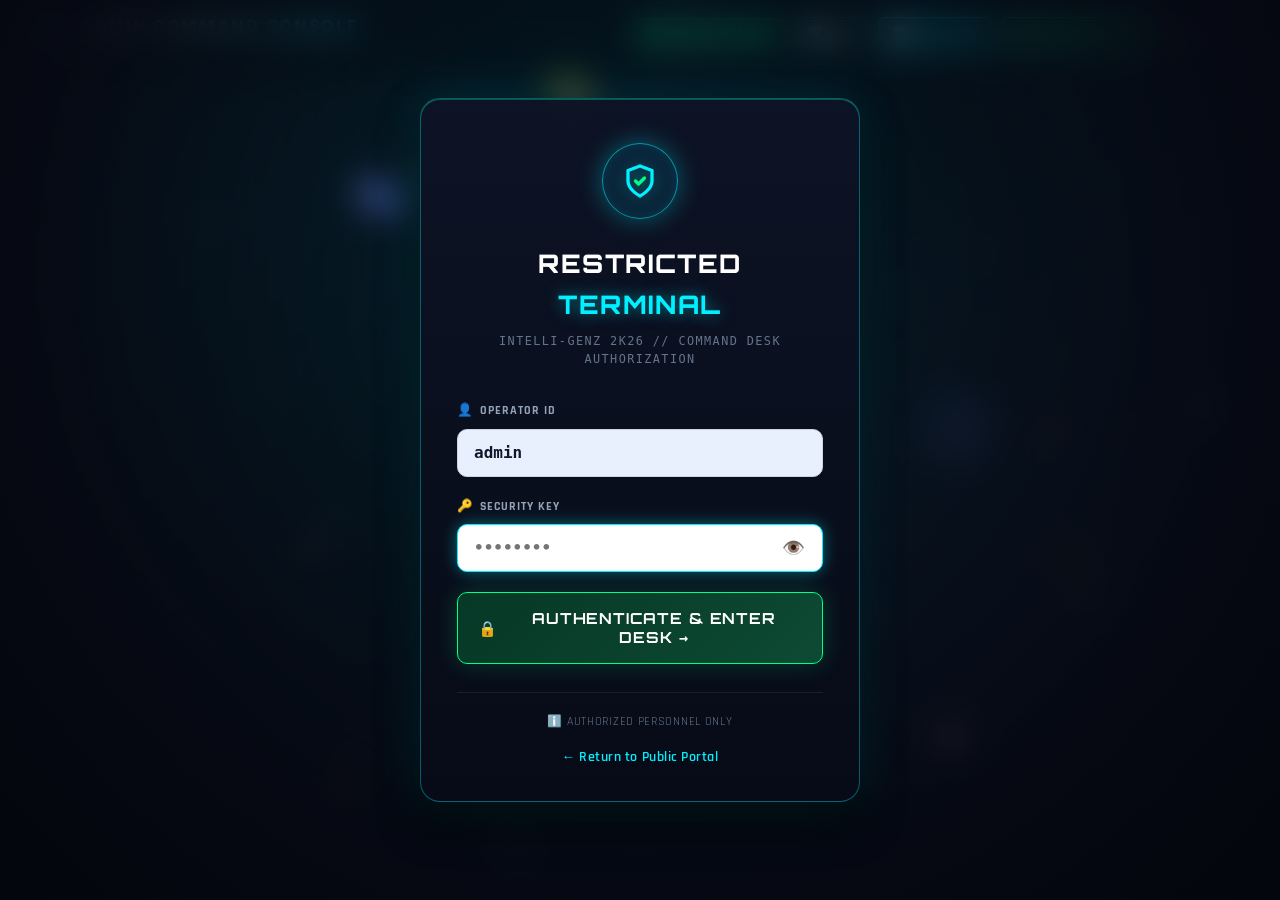
==== commit 2d7610bc: "first commit" ====
--- a/admin.html
+++ b/admin.html
@@ -24,17 +24,101 @@
         </a>
 
         <div class="nav-actions">
+            <div id="cloud-sync-status" class="sync-status-badge" title="Live Global Cloud Sync Active">
+                <span class="sync-dot"></span>
+                <span>GLOBAL SYNC ACTIVE</span>
+            </div>
+            <button id="admin-sync-btn" class="btn btn-sm btn-outline" title="Sync now with cloud">
+                🔄 Sync
+            </button>
             <button id="admin-export-btn" class="btn btn-sm btn-cyan">
                 📊 Export CSV
             </button>
             <a href="index.html" class="btn btn-sm btn-green">
                 🎮 Participant View
             </a>
+            <button id="admin-logout-btn" class="btn btn-sm btn-outline" style="border-color: rgba(255, 82, 82, 0.4); color: #ff5252;">
+                🚪 Logout
+            </button>
         </div>
     </nav>
 
+    <!-- ============================================================
+         RESTRICTED TERMINAL - ADMIN AUTHENTICATION GATE
+         ============================================================ -->
+    <div id="admin-auth-overlay" class="admin-auth-overlay">
+        <div class="restricted-terminal-card" id="terminal-card">
+            <div class="restricted-shield-badge">
+                <svg width="36" height="36" viewBox="0 0 24 24" fill="none" stroke="#00f0ff" stroke-width="2.2" stroke-linecap="round" stroke-linejoin="round">
+                    <path d="M12 22s8-4 8-10V5l-8-3-8 3v7c0 6 8 10 8 10z"/>
+                    <path d="M9 12l2 2 4-4" stroke="#00ff88" stroke-width="2.2"/>
+                </svg>
+            </div>
+
+            <h1 class="terminal-header-title">
+                RESTRICTED <span class="cyan-word">TERMINAL</span>
+            </h1>
+            <div class="terminal-header-sub">
+                INTELLI-GENZ 2K26 // COMMAND DESK AUTHORIZATION
+            </div>
+
+            <form id="admin-auth-form" autocomplete="off">
+                <div class="terminal-form-group">
+                    <label class="terminal-label" for="admin-operator-id">
+                        <span>👤</span> OPERATOR ID
+                    </label>
+                    <div class="terminal-input-wrap">
+                        <input 
+                            type="text" 
+                            id="admin-operator-id" 
+                            class="terminal-input" 
+                            value="admin" 
+                            placeholder="Operator ID"
+                            required
+                        />
+                    </div>
+                </div>
+
+                <div class="terminal-form-group">
+                    <label class="terminal-label" for="admin-security-key">
+                        <span>🔑</span> SECURITY KEY
+                    </label>
+                    <div class="terminal-input-wrap">
+                        <input 
+                            type="password" 
+                            id="admin-security-key" 
+                            class="terminal-input" 
+                            placeholder="••••••••" 
+                            required
+                        />
+                        <button type="button" id="toggle-key-visibility" class="terminal-toggle-btn" title="Toggle password visibility">
+                            👁️
+                        </button>
+                    </div>
+                </div>
+
+                <div id="admin-auth-error" class="terminal-error-msg">
+                    ⛔ ACCESS DENIED: Invalid Operator ID or Security Key
+                </div>
+
+                <button type="submit" class="terminal-submit-btn" id="btn-admin-auth">
+                    <span>🔒</span> AUTHENTICATE & ENTER DESK →
+                </button>
+            </form>
+
+            <hr class="terminal-divider">
+
+            <div class="terminal-footer-notice">
+                ℹ️ AUTHORIZED PERSONNEL ONLY
+            </div>
+            <a href="index.html" class="terminal-return-link">
+                ← Return to Public Portal
+            </a>
+        </div>
+    </div>
+
     <!-- Admin Layout -->
-    <div class="admin-layout">
+    <div class="admin-layout" id="admin-layout">
 
         <!-- Sidebar Navigation -->
         <aside class="admin-sidebar">
@@ -499,7 +583,9 @@
     <div id="toast-container" class="toast-container"></div>
 
     <!-- Scripts -->
+    <script src="js/ai-bg.js"></script>
     <script src="js/storage.js"></script>
+    <script src="js/sound.js"></script>
     <script src="js/poster-gen.js"></script>
     <script src="js/admin.js"></script>
 </body>
--- a/css/main.css
+++ b/css/main.css
@@ -9,8 +9,8 @@
     --bg-primary: #070913;
     --bg-secondary: #0d1224;
     --bg-tertiary: #131b34;
-    --bg-card: rgba(14, 21, 42, 0.75);
-    --bg-card-hover: rgba(22, 33, 66, 0.85);
+    --bg-card: rgba(14, 21, 42, 0.78);
+    --bg-card-hover: rgba(22, 33, 66, 0.88);
 
     --cyan-glow: #00f0ff;
     --cyan-dim: rgba(0, 240, 255, 0.2);
@@ -61,12 +61,17 @@
     min-height: 100vh;
     overflow-x: hidden;
     position: relative;
-    background-image: 
-        radial-gradient(circle at 15% 20%, rgba(0, 240, 255, 0.08) 0%, transparent 40%),
-        radial-gradient(circle at 85% 80%, rgba(157, 78, 221, 0.08) 0%, transparent 45%),
-        linear-gradient(rgba(255, 255, 255, 0.02) 1px, transparent 1px),
-        linear-gradient(90deg, rgba(255, 255, 255, 0.02) 1px, transparent 1px);
-    background-size: 100% 100%, 100% 100%, 40px 40px, 40px 40px;
+    background-image:
+        radial-gradient(circle at 15% 20%, rgba(0, 240, 255, 0.06) 0%, transparent 40%),
+        radial-gradient(circle at 85% 80%, rgba(157, 78, 221, 0.06) 0%, transparent 45%),
+        linear-gradient(rgba(255, 255, 255, 0.013) 1px, transparent 1px),
+        linear-gradient(90deg, rgba(255, 255, 255, 0.013) 1px, transparent 1px);
+    background-size: 100% 100%, 100% 100%, 50px 50px, 50px 50px;
+}
+
+/* AI Background canvas sits BEHIND all content */
+#ai-bg-canvas {
+    z-index: 0 !important;
 }
 
 /* Subtle Animated Scanline */
@@ -75,119 +80,135 @@
     position: fixed;
     top: 0; left: 0; width: 100vw; height: 100vh;
     pointer-events: none;
-    background: linear-gradient(rgba(18, 16, 16, 0) 50%, rgba(0, 0, 0, 0.18) 50%), 
-                linear-gradient(90deg, rgba(255, 0, 0, 0.02), rgba(0, 255, 0, 0.01), rgba(0, 0, 255, 0.02));
+    background: linear-gradient(rgba(18, 16, 16, 0) 50%, rgba(0, 0, 0, 0.12) 50%),
+                linear-gradient(90deg, rgba(255, 0, 0, 0.012), rgba(0, 255, 0, 0.007), rgba(0, 0, 255, 0.012));
     background-size: 100% 3px, 3px 100%;
     z-index: 9999;
-    opacity: 0.7;
-}
-
-/* Typography Helpers */
+    opacity: 0.5;
+}
+
+/* ── Typography Helpers ─────────────────────────────────── */
 h1, h2, h3, h4, .font-heading {
     font-family: var(--font-heading);
     letter-spacing: 0.06em;
     text-transform: uppercase;
     color: #ffffff;
 }
-
-.font-tech {
-    font-family: var(--font-tech);
-    letter-spacing: 0.04em;
-}
-
-.font-mono {
-    font-family: var(--font-mono);
-}
-
-.text-cyan { color: var(--cyan-glow) !important; }
-.text-green { color: var(--green-glow) !important; }
-.text-amber { color: var(--amber-glow) !important; }
+.font-tech  { font-family: var(--font-tech);  letter-spacing: 0.04em; }
+.font-mono  { font-family: var(--font-mono); }
+.text-cyan    { color: var(--cyan-glow)    !important; }
+.text-green   { color: var(--green-glow)   !important; }
+.text-amber   { color: var(--amber-glow)   !important; }
 .text-magenta { color: var(--magenta-glow) !important; }
-.text-muted { color: var(--text-muted) !important; }
-
-/* Global Navigation Header */
+.text-muted   { color: var(--text-muted)   !important; }
+
+/* ============================================================
+   GLOBAL NAVIGATION HEADER
+   ============================================================ */
 .top-nav {
     display: flex;
     justify-content: space-between;
     align-items: center;
-    padding: 1rem 2rem;
-    background: rgba(10, 15, 30, 0.85);
-    backdrop-filter: blur(14px);
-    border-bottom: 1px solid var(--border-subtle);
+    padding: 0.8rem 1.75rem;
+    background: rgba(5, 8, 18, 0.94);
+    backdrop-filter: blur(18px);
+    -webkit-backdrop-filter: blur(18px);
+    border-bottom: 1px solid rgba(0, 240, 255, 0.14);
     position: sticky;
     top: 0;
     z-index: 1000;
+    box-shadow: 0 2px 24px rgba(0, 0, 0, 0.55);
 }
 
 .brand-badge {
     display: flex;
     align-items: center;
-    gap: 0.85rem;
+    gap: 0.75rem;
     text-decoration: none;
     color: inherit;
+    flex-shrink: 0;
+    min-width: 0;
 }
 
 .brand-icon {
-    width: 42px;
-    height: 42px;
+    width: 40px;
+    height: 40px;
     border-radius: var(--radius-sm);
     background: linear-gradient(135deg, rgba(0, 240, 255, 0.2), rgba(157, 78, 221, 0.3));
     border: 1px solid var(--cyan-glow);
     display: flex;
     align-items: center;
     justify-content: center;
-    font-size: 1.4rem;
+    font-size: 1.3rem;
+    flex-shrink: 0;
     box-shadow: var(--shadow-cyan);
     animation: pulseBorder 3s infinite alternate;
 }
 
 @keyframes pulseBorder {
-    0% { box-shadow: 0 0 10px rgba(0, 240, 255, 0.3); }
+    0%   { box-shadow: 0 0 10px rgba(0, 240, 255, 0.3); }
     100% { box-shadow: 0 0 22px rgba(0, 240, 255, 0.7); }
 }
 
+.brand-text {
+    min-width: 0;
+    overflow: hidden;
+}
+
 .brand-title {
-    font-size: 1.15rem;
+    font-size: 1.05rem;
     font-weight: 800;
     letter-spacing: 0.1em;
     background: linear-gradient(90deg, #ffffff, var(--cyan-glow));
     -webkit-background-clip: text;
     -webkit-text-fill-color: transparent;
+    white-space: nowrap;
+    overflow: hidden;
+    text-overflow: ellipsis;
 }
 
 .brand-tagline {
-    font-size: 0.7rem;
+    font-size: 0.63rem;
     font-family: var(--font-tech);
     color: var(--text-cyan);
-    letter-spacing: 0.15em;
+    letter-spacing: 0.12em;
     text-transform: uppercase;
+    opacity: 0.75;
+    white-space: nowrap;
 }
 
 .nav-actions {
     display: flex;
     align-items: center;
-    gap: 1rem;
-}
-
-/* Buttons */
+    gap: 0.6rem;
+    flex-shrink: 0;
+}
+
+/* ============================================================
+   BUTTONS
+   ============================================================ */
 .btn {
     font-family: var(--font-tech);
     font-weight: 700;
-    font-size: 0.95rem;
-    letter-spacing: 0.08em;
+    font-size: 0.9rem;
+    letter-spacing: 0.07em;
     text-transform: uppercase;
-    padding: 0.65rem 1.4rem;
+    padding: 0.6rem 1.2rem;
     border-radius: var(--radius-sm);
     border: 1px solid transparent;
     cursor: pointer;
     display: inline-flex;
     align-items: center;
     justify-content: center;
-    gap: 0.5rem;
+    gap: 0.45rem;
     transition: var(--transition);
     text-decoration: none;
     position: relative;
     overflow: hidden;
+    min-height: 42px;
+    -webkit-tap-highlight-color: transparent;
+    user-select: none;
+    touch-action: manipulation;
 }
 
 .btn::before {
@@ -197,10 +218,7 @@
     background: linear-gradient(90deg, transparent, rgba(255, 255, 255, 0.15), transparent);
     transition: 0.5s;
 }
-
-.btn:hover::before {
-    left: 100%;
-}
+.btn:hover::before { left: 100%; }
 
 .btn-cyan {
     background: rgba(0, 240, 255, 0.15);
@@ -208,8 +226,7 @@
     color: var(--cyan-glow);
     box-shadow: 0 0 15px rgba(0, 240, 255, 0.25);
 }
-
-.btn-cyan:hover {
+.btn-cyan:hover, .btn-cyan:active {
     background: var(--cyan-glow);
     color: #050811;
     box-shadow: 0 0 25px rgba(0, 240, 255, 0.6);
@@ -222,8 +239,7 @@
     color: var(--green-glow);
     box-shadow: 0 0 15px rgba(0, 255, 136, 0.25);
 }
-
-.btn-green:hover {
+.btn-green:hover, .btn-green:active {
     background: var(--green-glow);
     color: #050811;
     box-shadow: 0 0 25px rgba(0, 255, 136, 0.6);
@@ -235,8 +251,7 @@
     border-color: var(--red-alert);
     color: #ff5252;
 }
-
-.btn-red:hover {
+.btn-red:hover, .btn-red:active {
     background: var(--red-alert);
     color: #ffffff;
     box-shadow: 0 0 20px rgba(255, 23, 68, 0.5);
@@ -248,8 +263,7 @@
     border-color: var(--amber-glow);
     color: var(--amber-glow);
 }
-
-.btn-amber:hover {
+.btn-amber:hover, .btn-amber:active {
     background: var(--amber-glow);
     color: #050811;
     box-shadow: 0 0 20px rgba(255, 183, 3, 0.5);
@@ -260,7 +274,6 @@
     border-color: var(--border-glow);
     color: var(--text-primary);
 }
-
 .btn-outline:hover {
     border-color: var(--cyan-glow);
     color: var(--cyan-glow);
@@ -268,42 +281,44 @@
 }
 
 .btn-sm {
-    padding: 0.35rem 0.85rem;
-    font-size: 0.8rem;
-}
-
-/* Audio Toggle Button */
+    padding: 0.3rem 0.75rem;
+    font-size: 0.78rem;
+    min-height: 34px;
+}
+
+/* Audio Toggle */
 .audio-btn {
     background: rgba(255, 255, 255, 0.05);
     border: 1px solid var(--border-subtle);
     color: var(--text-secondary);
-    padding: 0.5rem 0.85rem;
+    padding: 0.42rem 0.75rem;
     border-radius: var(--radius-sm);
     cursor: pointer;
-    font-size: 1rem;
+    font-size: 0.88rem;
     transition: var(--transition);
-}
-
-.audio-btn:hover {
-    border-color: var(--cyan-glow);
-    color: var(--cyan-glow);
-}
-
-.audio-btn.muted {
-    opacity: 0.5;
-}
-
-/* Glass Panels */
+    min-height: 38px;
+    display: flex;
+    align-items: center;
+    gap: 0.35rem;
+    -webkit-tap-highlight-color: transparent;
+}
+.audio-btn:hover  { border-color: var(--cyan-glow); color: var(--cyan-glow); }
+.audio-btn.muted  { opacity: 0.5; }
+
+/* ============================================================
+   GLASS PANELS
+   ============================================================ */
 .glass-panel {
     background: var(--bg-card);
-    backdrop-filter: blur(16px);
+    backdrop-filter: blur(18px);
+    -webkit-backdrop-filter: blur(18px);
     border: 1px solid var(--border-subtle);
     border-radius: var(--radius-lg);
     box-shadow: var(--shadow-card);
     position: relative;
     overflow: hidden;
-}
-
+    z-index: 1;
+}
 .glass-panel::before {
     content: '';
     position: absolute;
@@ -313,28 +328,33 @@
     opacity: 0.4;
 }
 
-/* Cyber Form Inputs */
+/* ============================================================
+   FORM ELEMENTS  (mobile-first)
+   ============================================================ */
 .form-group {
-    margin-bottom: 1.25rem;
+    margin-bottom: 1.1rem;
     display: flex;
     flex-direction: column;
-    gap: 0.4rem;
+    gap: 0.35rem;
 }
 
 .form-label {
     font-family: var(--font-tech);
-    font-size: 0.95rem;
+    font-size: 0.9rem;
     font-weight: 600;
     letter-spacing: 0.05em;
     color: var(--text-secondary);
     display: flex;
     justify-content: space-between;
+    align-items: center;
+    flex-wrap: wrap;
+    gap: 0.25rem;
 }
 
 .form-input, .form-textarea, .form-select {
     width: 100%;
     padding: 0.8rem 1rem;
-    background: rgba(8, 12, 24, 0.85);
+    background: rgba(8, 12, 24, 0.88);
     border: 1px solid rgba(0, 240, 255, 0.25);
     border-radius: var(--radius-sm);
     color: #ffffff;
@@ -342,6 +362,9 @@
     font-size: 0.95rem;
     transition: var(--transition);
     outline: none;
+    -webkit-appearance: none;
+    appearance: none;
+    min-height: 46px;
 }
 
 .form-textarea {
@@ -357,98 +380,124 @@
     background: rgba(12, 18, 38, 0.95);
 }
 
-/* Badges */
+/* ============================================================
+   BADGES
+   ============================================================ */
 .badge {
     display: inline-flex;
     align-items: center;
-    gap: 0.35rem;
-    padding: 0.25rem 0.65rem;
+    gap: 0.3rem;
+    padding: 0.22rem 0.6rem;
     border-radius: 999px;
-    font-size: 0.75rem;
+    font-size: 0.72rem;
     font-family: var(--font-tech);
     font-weight: 700;
     letter-spacing: 0.06em;
     text-transform: uppercase;
-}
-
-.badge-cyan {
-    background: rgba(0, 240, 255, 0.12);
-    color: var(--cyan-glow);
-    border: 1px solid rgba(0, 240, 255, 0.4);
-}
-
-.badge-green {
-    background: rgba(0, 255, 136, 0.12);
-    color: var(--green-glow);
-    border: 1px solid rgba(0, 255, 136, 0.4);
-}
-
-.badge-amber {
-    background: rgba(255, 183, 3, 0.12);
-    color: var(--amber-glow);
-    border: 1px solid rgba(255, 183, 3, 0.4);
-}
-
-.badge-red {
-    background: rgba(255, 23, 68, 0.12);
-    color: #ff5252;
-    border: 1px solid rgba(255, 23, 68, 0.4);
-}
-
-/* Toast Notification */
+    white-space: nowrap;
+}
+.badge-cyan   { background: rgba(0, 240, 255, 0.12);  color: var(--cyan-glow);  border: 1px solid rgba(0, 240, 255, 0.4); }
+.badge-green  { background: rgba(0, 255, 136, 0.12);  color: var(--green-glow); border: 1px solid rgba(0, 255, 136, 0.4); }
+.badge-amber  { background: rgba(255, 183, 3, 0.12);  color: var(--amber-glow); border: 1px solid rgba(255, 183, 3, 0.4); }
+.badge-red    { background: rgba(255, 23, 68, 0.12);  color: #ff5252;           border: 1px solid rgba(255, 23, 68, 0.4); }
+
+/* ============================================================
+   TOAST NOTIFICATIONS  (full-width on mobile)
+   ============================================================ */
 .toast-container {
     position: fixed;
-    bottom: 2rem;
-    right: 2rem;
+    bottom: 1.25rem;
+    right: 1rem;
+    left: 1rem;
     z-index: 10000;
     display: flex;
     flex-direction: column;
-    gap: 0.75rem;
+    align-items: flex-end;
+    gap: 0.55rem;
     pointer-events: none;
 }
 
 .toast {
     pointer-events: auto;
-    padding: 0.85rem 1.4rem;
+    padding: 0.8rem 1.15rem;
     border-radius: var(--radius-sm);
-    background: rgba(10, 16, 32, 0.95);
+    background: rgba(8, 13, 28, 0.98);
     border: 1px solid var(--cyan-glow);
-    box-shadow: 0 8px 32px rgba(0, 0, 0, 0.6), 0 0 15px rgba(0, 240, 255, 0.25);
+    box-shadow: 0 8px 32px rgba(0,0,0,0.6), 0 0 15px rgba(0,240,255,0.2);
     color: #fff;
-    font-size: 0.9rem;
+    font-size: 0.88rem;
     font-family: var(--font-tech);
     display: flex;
     align-items: center;
-    gap: 0.75rem;
+    gap: 0.6rem;
     animation: toastSlideIn 0.3s ease;
+    max-width: 400px;
+    width: 100%;
+    line-height: 1.35;
 }
 
 @keyframes toastSlideIn {
-    from { transform: translateX(100%); opacity: 0; }
-    to { transform: translateX(0); opacity: 1; }
-}
-
-/* Utilities */
-.text-center { text-align: center; }
+    from { transform: translateY(18px); opacity: 0; }
+    to   { transform: translateY(0);    opacity: 1; }
+}
+
+/* ============================================================
+   UTILITIES
+   ============================================================ */
+.text-center  { text-align: center; }
 .flex-between { display: flex; justify-content: space-between; align-items: center; }
-.flex-center { display: flex; justify-content: center; align-items: center; }
-.hidden { display: none !important; }
-.hide-mobile { display: inline; }
-
-/* Responsive */
+.flex-center  { display: flex; justify-content: center; align-items: center; }
+.hidden       { display: none !important; }
+.hide-mobile  { display: inline; }
+
+/* ============================================================
+   RESPONSIVE — MOBILE-FIRST BREAKPOINTS
+   ============================================================ */
+
+/* ── 992px (tablets landscape) ── */
+@media (max-width: 992px) {
+    .top-nav { padding: 0.75rem 1.25rem; }
+}
+
+/* ── 768px (tablets portrait / large phones) ── */
 @media (max-width: 768px) {
-    .hide-mobile {
-        display: none !important;
+    .hide-mobile { display: none !important; }
+
+    .top-nav { padding: 0.6rem 0.9rem; }
+
+    .brand-badge { gap: 0.55rem; }
+    .brand-title  { font-size: 0.88rem; letter-spacing: 0.07em; }
+    .brand-tagline { display: none; }
+    .brand-icon { width: 34px; height: 34px; font-size: 1.05rem; }
+
+    .btn {
+        font-size: 0.82rem;
+        padding: 0.5rem 0.95rem;
+        letter-spacing: 0.04em;
     }
-    .top-nav {
-        padding: 0.75rem 1rem;
+    .btn-sm  { padding: 0.27rem 0.58rem; font-size: 0.73rem; }
+
+    .audio-btn { padding: 0.38rem 0.65rem; font-size: 0.82rem; }
+
+    .form-input, .form-select {
+        min-height: 50px;
+        font-size: 1rem;
     }
-    .brand-title {
-        font-size: 0.95rem;
-    }
-    .brand-icon {
-        width: 34px;
-        height: 34px;
-        font-size: 1.1rem;
-    }
-}
+    .form-textarea { font-size: 0.92rem; }
+
+    .toast        { font-size: 0.82rem; }
+    .toast-container { right: 0.65rem; left: 0.65rem; bottom: 0.85rem; }
+}
+
+/* ── 480px (small phones) ── */
+@media (max-width: 480px) {
+    .top-nav { padding: 0.5rem 0.75rem; }
+
+    .brand-badge { gap: 0.45rem; }
+    .brand-title { font-size: 0.78rem; letter-spacing: 0.04em; }
+    .brand-icon  { width: 30px; height: 30px; font-size: 0.95rem; }
+
+    .btn { font-size: 0.78rem; padding: 0.48rem 0.8rem; }
+
+    .audio-btn { padding: 0.35rem 0.55rem; font-size: 0.8rem; }
+}
--- a/css/admin.css
+++ b/css/admin.css
@@ -570,3 +570,250 @@
     accent-color: var(--cyan-glow);
 }
 
+/* ==========================================================================
+   RESTRICTED TERMINAL - Admin Login Gate (Matching reference image)
+   ========================================================================== */
+.admin-auth-overlay {
+    position: fixed;
+    inset: 0;
+    z-index: 99999;
+    background: radial-gradient(circle at 50% 30%, rgba(0, 240, 255, 0.08) 0%, rgba(6, 9, 19, 0.98) 70%, #04060d 100%);
+    backdrop-filter: blur(16px);
+    display: flex;
+    align-items: center;
+    justify-content: center;
+    padding: 1.5rem;
+    overflow-y: auto;
+}
+
+.admin-auth-overlay.hidden {
+    display: none !important;
+}
+
+.restricted-terminal-card {
+    width: 100%;
+    max-width: 440px;
+    background: linear-gradient(180deg, rgba(13, 20, 38, 0.96) 0%, rgba(7, 11, 23, 0.99) 100%);
+    border: 1px solid rgba(0, 240, 255, 0.35);
+    border-radius: 20px;
+    padding: 2.75rem 2.25rem 2rem;
+    box-shadow: 0 0 50px rgba(0, 240, 255, 0.12), 0 20px 40px rgba(0, 0, 0, 0.7), inset 0 1px 0 rgba(0, 255, 136, 0.3);
+    text-align: center;
+    position: relative;
+    animation: terminalScaleUp 0.35s cubic-bezier(0.16, 1, 0.3, 1);
+}
+
+@keyframes terminalScaleUp {
+    from { transform: scale(0.92); opacity: 0; }
+    to { transform: scale(1); opacity: 1; }
+}
+
+.restricted-shield-badge {
+    width: 76px;
+    height: 76px;
+    margin: 0 auto 1.5rem;
+    border-radius: 50%;
+    background: radial-gradient(circle, rgba(0, 240, 255, 0.22) 0%, rgba(10, 25, 48, 0.8) 70%);
+    border: 1.5px solid rgba(0, 240, 255, 0.6);
+    box-shadow: 0 0 25px rgba(0, 240, 255, 0.35), inset 0 0 15px rgba(0, 240, 255, 0.2);
+    display: flex;
+    align-items: center;
+    justify-content: center;
+}
+
+.terminal-header-title {
+    font-family: var(--font-heading, 'Orbitron', sans-serif);
+    font-size: 1.6rem;
+    font-weight: 800;
+    color: #ffffff;
+    letter-spacing: 0.06em;
+    margin-bottom: 0.4rem;
+    text-transform: uppercase;
+}
+
+.terminal-header-title .cyan-word {
+    color: var(--cyan-glow, #00f0ff);
+    text-shadow: 0 0 15px rgba(0, 240, 255, 0.5);
+}
+
+.terminal-header-sub {
+    font-family: var(--font-mono, monospace);
+    font-size: 0.74rem;
+    letter-spacing: 0.12em;
+    color: #64748b;
+    margin-bottom: 2rem;
+    text-transform: uppercase;
+}
+
+.terminal-form-group {
+    text-align: left;
+    margin-bottom: 1.25rem;
+}
+
+.terminal-label {
+    display: flex;
+    align-items: center;
+    gap: 0.4rem;
+    font-family: var(--font-tech, 'Rajdhani', sans-serif);
+    font-size: 0.78rem;
+    font-weight: 700;
+    letter-spacing: 0.08em;
+    color: #94a3b8;
+    text-transform: uppercase;
+    margin-bottom: 0.45rem;
+}
+
+.terminal-input-wrap {
+    position: relative;
+    display: flex;
+    align-items: center;
+}
+
+.terminal-input {
+    width: 100%;
+    background: #e8f0fe !important;
+    color: #0f172a !important;
+    border: 1.5px solid #cbd5e1;
+    border-radius: 10px;
+    padding: 0.85rem 1rem;
+    font-size: 1rem;
+    font-weight: 600;
+    font-family: var(--font-mono, monospace);
+    outline: none;
+    transition: all 0.25s ease;
+}
+
+.terminal-input:focus {
+    border-color: #00f0ff;
+    box-shadow: 0 0 15px rgba(0, 240, 255, 0.4);
+    background: #ffffff !important;
+}
+
+.terminal-toggle-btn {
+    position: absolute;
+    right: 0.75rem;
+    background: transparent;
+    border: none;
+    color: #475569;
+    font-size: 1.15rem;
+    cursor: pointer;
+    padding: 0.25rem 0.4rem;
+    border-radius: 4px;
+    display: flex;
+    align-items: center;
+    justify-content: center;
+}
+
+.terminal-toggle-btn:hover {
+    color: #0f172a;
+}
+
+.terminal-submit-btn {
+    width: 100%;
+    margin-top: 0.75rem;
+    background: linear-gradient(135deg, #063826 0%, #0d4a34 100%);
+    border: 1.5px solid #00ff88;
+    color: #ffffff;
+    font-family: var(--font-heading, 'Orbitron', sans-serif);
+    font-size: 0.95rem;
+    font-weight: 700;
+    letter-spacing: 0.06em;
+    padding: 1rem 1.25rem;
+    border-radius: 10px;
+    cursor: pointer;
+    display: flex;
+    align-items: center;
+    justify-content: center;
+    gap: 0.5rem;
+    box-shadow: 0 0 25px rgba(0, 255, 136, 0.2);
+    transition: all 0.25s ease;
+}
+
+.terminal-submit-btn:hover {
+    background: linear-gradient(135deg, #094d34 0%, #126346 100%);
+    box-shadow: 0 0 35px rgba(0, 255, 136, 0.45);
+    transform: translateY(-1px);
+}
+
+.terminal-error-msg {
+    margin-top: 0.75rem;
+    padding: 0.6rem 0.75rem;
+    background: rgba(255, 23, 68, 0.15);
+    border: 1px solid #ff1744;
+    border-radius: 8px;
+    color: #fca5a5;
+    font-size: 0.82rem;
+    font-family: var(--font-tech, 'Rajdhani', sans-serif);
+    letter-spacing: 0.04em;
+    display: none;
+    animation: terminalShake 0.35s ease;
+}
+
+@keyframes terminalShake {
+    0%, 100% { transform: translateX(0); }
+    20%, 60% { transform: translateX(-6px); }
+    40%, 80% { transform: translateX(6px); }
+}
+
+.terminal-divider {
+    border: none;
+    border-top: 1px solid rgba(255, 255, 255, 0.08);
+    margin: 1.75rem 0 1.25rem;
+}
+
+.terminal-footer-notice {
+    font-size: 0.74rem;
+    color: #64748b;
+    font-family: var(--font-tech, 'Rajdhani', sans-serif);
+    letter-spacing: 0.06em;
+    margin-bottom: 0.75rem;
+}
+
+.terminal-return-link {
+    color: var(--cyan-glow, #00f0ff);
+    font-size: 0.85rem;
+    font-family: var(--font-tech, 'Rajdhani', sans-serif);
+    font-weight: 600;
+    text-decoration: none;
+    letter-spacing: 0.04em;
+    transition: all 0.2s ease;
+    display: inline-flex;
+    align-items: center;
+    gap: 0.35rem;
+}
+
+.terminal-return-link:hover {
+    color: #ffffff;
+    text-shadow: 0 0 10px rgba(0, 240, 255, 0.6);
+}
+
+/* Global Real-time Cloud Sync Badge */
+.sync-status-badge {
+    display: inline-flex;
+    align-items: center;
+    gap: 0.45rem;
+    background: rgba(0, 255, 136, 0.1);
+    border: 1px solid rgba(0, 255, 136, 0.3);
+    border-radius: var(--radius-sm);
+    padding: 0.35rem 0.65rem;
+    font-size: 0.72rem;
+    font-family: var(--font-tech);
+    color: var(--green-glow);
+    letter-spacing: 0.05em;
+    font-weight: 700;
+}
+
+.sync-dot {
+    width: 8px;
+    height: 8px;
+    border-radius: 50%;
+    background: var(--green-glow);
+    box-shadow: 0 0 8px var(--green-glow);
+    animation: pulseDot 2s infinite ease-in-out;
+}
+
+@keyframes pulseDot {
+    0%, 100% { transform: scale(1); opacity: 1; }
+    50% { transform: scale(1.3); opacity: 0.5; }
+}
+
--- a/css/participant.css
+++ b/css/participant.css
@@ -5,8 +5,10 @@
 
 .escape-wrapper {
     max-width: 1200px;
-    margin: 2rem auto;
-    padding: 0 1.5rem 4rem;
+    margin: 1.5rem auto;
+    padding: 0 1.25rem 4rem;
+    position: relative;
+    z-index: 1;
 }
 
 /* Escape Room Header & Global Vault Status */
@@ -32,7 +34,7 @@
     display: grid;
     grid-template-columns: 1fr auto 1fr;
     align-items: center;
-    gap: 1.5rem;
+    gap: 1.25rem;
 }
 
 .agent-id-badge {
@@ -191,8 +193,8 @@
 .levels-selector-grid {
     display: grid;
     grid-template-columns: repeat(3, 1fr);
-    gap: 1.5rem;
-    margin-bottom: 2.5rem;
+    gap: 1rem;
+    margin-bottom: 2rem;
 }
 
 .level-card {
@@ -267,11 +269,14 @@
 /* Chamber Main Interface (Chamber Box) */
 .chamber-panel {
     background: var(--bg-card);
+    backdrop-filter: blur(16px);
+    -webkit-backdrop-filter: blur(16px);
     border: 1px solid var(--border-glow);
     border-radius: var(--radius-xl);
-    padding: 2.2rem;
+    padding: 2rem;
     box-shadow: 0 15px 40px rgba(0, 0, 0, 0.6);
     position: relative;
+    z-index: 1;
 }
 
 .chamber-panel::before {
@@ -526,31 +531,110 @@
     50% { transform: translateY(-8px); }
 }
 
+/* Emergency Session Terminated Lockdown Modal */
+.session-terminated-modal {
+    position: fixed;
+    inset: 0;
+    background: rgba(8, 2, 6, 0.94);
+    backdrop-filter: blur(16px);
+    display: flex;
+    align-items: center;
+    justify-content: center;
+    z-index: 100000;
+    animation: fadeIn 0.3s ease;
+}
+
+.session-terminated-card {
+    background: linear-gradient(180deg, #240a12, #0d0408);
+    border: 2px solid #ff1744;
+    box-shadow: 0 0 60px rgba(255, 23, 68, 0.5), inset 0 0 20px rgba(255, 23, 68, 0.2);
+    border-radius: var(--radius-xl);
+    padding: 3rem 2.5rem;
+    max-width: 520px;
+    width: 90%;
+    text-align: center;
+    position: relative;
+    animation: scaleUp 0.4s cubic-bezier(0.16, 1, 0.3, 1);
+}
+
+.terminated-alarm-icon {
+    width: 90px;
+    height: 90px;
+    margin: 0 auto 1.25rem;
+    border-radius: 50%;
+    background: rgba(255, 23, 68, 0.18);
+    border: 2px solid #ff1744;
+    display: flex;
+    align-items: center;
+    justify-content: center;
+    font-size: 3rem;
+    box-shadow: 0 0 35px rgba(255, 23, 68, 0.6);
+    animation: alarmPulse 1s infinite alternate;
+}
+
+@keyframes alarmPulse {
+    from { transform: scale(1); box-shadow: 0 0 25px rgba(255, 23, 68, 0.4); }
+    to { transform: scale(1.08); box-shadow: 0 0 45px rgba(255, 23, 68, 0.85); }
+}
+
+.terminated-title {
+    font-family: var(--font-heading, 'Orbitron', sans-serif);
+    font-size: 1.6rem;
+    font-weight: 900;
+    color: #ff1744;
+    letter-spacing: 0.05em;
+    margin-bottom: 0.3rem;
+    text-shadow: 0 0 20px rgba(255, 23, 68, 0.6);
+}
+
+.terminated-sub {
+    font-family: var(--font-mono, monospace);
+    font-size: 0.78rem;
+    letter-spacing: 0.15em;
+    color: #fca5a5;
+    margin-bottom: 1.5rem;
+}
+
+.terminated-info-badge {
+    background: rgba(0, 0, 0, 0.75);
+    border: 1px solid rgba(255, 23, 68, 0.4);
+    border-radius: var(--radius-sm);
+    padding: 0.75rem 1rem;
+    display: flex;
+    justify-content: space-around;
+    font-family: var(--font-mono, monospace);
+    font-size: 0.82rem;
+    color: #e2e8f0;
+}
+
 /* Registration & Login View */
 .portal-auth-card {
     max-width: 580px;
-    margin: 3rem auto;
-    padding: 2.5rem;
+    margin: 2.5rem auto;
+    padding: 2.25rem;
+    z-index: 1;
+    position: relative;
 }
 
 .portal-tabs {
     display: flex;
     border-bottom: 1px solid var(--border-subtle);
-    margin-bottom: 2rem;
+    margin-bottom: 1.75rem;
 }
 
 .portal-tab-btn {
     flex: 1;
-    padding: 0.9rem;
+    padding: 0.85rem 0.5rem;
     background: transparent;
     border: none;
     border-bottom: 2px solid transparent;
     color: var(--text-secondary);
     font-family: var(--font-tech);
     font-weight: 700;
-    font-size: 1rem;
+    font-size: 0.95rem;
     cursor: pointer;
     transition: var(--transition);
+    -webkit-tap-highlight-color: transparent;
 }
 
 .portal-tab-btn.active {
@@ -559,20 +643,108 @@
     background: rgba(0, 240, 255, 0.05);
 }
 
-/* Responsive */
+/* ============================================================
+   RESPONSIVE — ESCAPE ROOM PARTICIPANT
+   ============================================================ */
+
 @media (max-width: 992px) {
     .vault-status-grid {
-        grid-template-columns: 1fr;
+        grid-template-columns: 1fr auto;
         gap: 1rem;
-        text-align: center;
     }
     .vault-timer-box {
-        align-items: center;
-    }
-    .levels-selector-grid {
-        grid-template-columns: 1fr;
+        align-items: flex-end;
     }
     .captcha-chamber-layout, .r2-layout, .r3-split-card {
         grid-template-columns: 1fr;
     }
-}
+    .levels-selector-grid {
+        grid-template-columns: repeat(3, 1fr);
+        gap: 0.75rem;
+    }
+    .level-title { font-size: 0.9rem; }
+    .level-desc  { font-size: 0.74rem; }
+}
+
+@media (max-width: 768px) {
+    .escape-wrapper { padding: 0 0.85rem 3rem; margin-top: 1rem; }
+
+    /* Vault Header */
+    .vault-header { padding: 1.1rem 1.1rem; margin-bottom: 1.25rem; }
+    .vault-status-grid {
+        grid-template-columns: 1fr;
+        gap: 0.85rem;
+        text-align: center;
+    }
+    .agent-id-badge  { justify-content: center; }
+    .vault-timer-box { align-items: center; }
+    .central-lock-hud { order: -1; }
+
+    /* Timer */
+    .timer-display { font-size: 1.7rem; }
+    .lock-dial-visual { width: 58px; height: 58px; }
+    .lock-icon-glyph  { font-size: 1.45rem; }
+
+    /* Level cards — 3 in a row on mobile but compact */
+    .levels-selector-grid {
+        grid-template-columns: repeat(3, 1fr);
+        gap: 0.55rem;
+        margin-bottom: 1.25rem;
+    }
+    .level-card      { padding: 0.85rem 0.7rem; }
+    .level-title     { font-size: 0.82rem; }
+    .level-desc      { display: none; } /* hide description to save space */
+    .level-state-status { font-size: 0.75rem; margin-top: 0.55rem; }
+    .level-card-badge { font-size: 0.68rem; padding: 0.15rem 0.45rem; }
+
+    /* Chamber Panel */
+    .chamber-panel  { padding: 1.25rem 1rem; border-radius: var(--radius-lg); }
+    .chamber-header-band { padding-bottom: 0.9rem; margin-bottom: 1.25rem; }
+    .chamber-title-group h2 { font-size: 1.1rem; }
+    .chamber-subheading     { font-size: 0.78rem; }
+
+    /* Challenge layouts → single column */
+    .captcha-chamber-layout, .r2-layout, .r3-split-card {
+        grid-template-columns: 1fr;
+        gap: 1.25rem;
+    }
+
+    /* Auth card */
+    .portal-auth-card { margin: 1.5rem auto; padding: 1.5rem 1.1rem; }
+    .portal-tab-btn   { font-size: 0.85rem; padding: 0.7rem 0.35rem; }
+
+    /* Terminals */
+    .ai-terminal { padding: 0.9rem; }
+    .terminal-body { font-size: 0.8rem; }
+
+    /* Modals */
+    .unlock-celebration-card,
+    .session-terminated-card { padding: 2rem 1.5rem; }
+}
+
+@media (max-width: 480px) {
+    .escape-wrapper { padding: 0 0.65rem 2.5rem; }
+    .vault-header   { padding: 0.9rem 0.85rem; }
+
+    .timer-display  { font-size: 1.5rem; }
+    .lock-dial-visual { width: 52px; height: 52px; }
+    .lock-icon-glyph  { font-size: 1.25rem; }
+
+    .levels-selector-grid { gap: 0.4rem; }
+    .level-card     { padding: 0.7rem 0.55rem; }
+    .level-title    { font-size: 0.75rem; }
+
+    .chamber-panel  { padding: 1rem 0.85rem; }
+    .chamber-title-group h2 { font-size: 1rem; gap: 0.45rem; }
+
+    .portal-auth-card { margin: 1rem auto; padding: 1.25rem 0.9rem; }
+
+    .bad-prompt-box, .fixed-prompt-box { padding: 1rem; }
+
+    .unlock-celebration-card,
+    .session-terminated-card { padding: 1.75rem 1.2rem; width: 95%; }
+
+    .unlock-trophy-ring, .terminated-alarm-icon {
+        width: 70px; height: 70px; font-size: 2.2rem;
+    }
+}
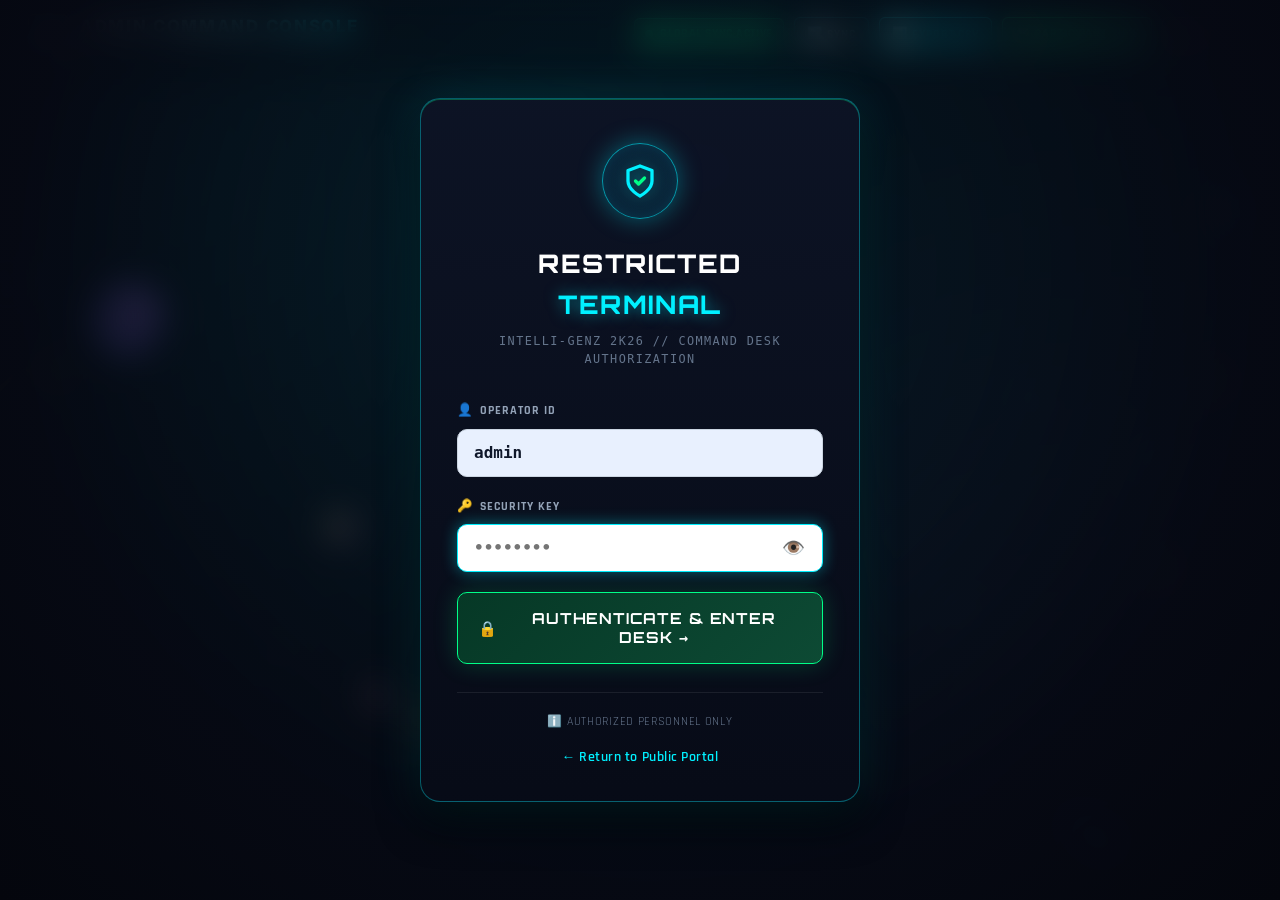
==== commit cb861ceb: "fix: resolve mobile registration cloud sync and /admin routing" ====
--- a/admin.html
+++ b/admin.html
@@ -583,10 +583,10 @@
     <div id="toast-container" class="toast-container"></div>
 
     <!-- Scripts -->
-    <script src="js/ai-bg.js"></script>
-    <script src="js/storage.js"></script>
-    <script src="js/sound.js"></script>
-    <script src="js/poster-gen.js"></script>
-    <script src="js/admin.js"></script>
+    <script src="js/ai-bg.js?v=2.1"></script>
+    <script src="js/storage.js?v=2.1"></script>
+    <script src="js/sound.js?v=2.1"></script>
+    <script src="js/poster-gen.js?v=2.1"></script>
+    <script src="js/admin.js?v=2.1"></script>
 </body>
 </html>
--- a/css/main.css
+++ b/css/main.css
@@ -463,7 +463,18 @@
 @media (max-width: 768px) {
     .hide-mobile { display: none !important; }
 
-    .top-nav { padding: 0.6rem 0.9rem; }
+    .top-nav { padding: 0.6rem 0.9rem; flex-wrap: wrap; gap: 0.5rem; }
+
+    .nav-actions {
+        gap: 0.4rem;
+        flex-wrap: wrap;
+    }
+
+    /* Hide lower-priority nav buttons on mobile */
+    .nav-actions > a.btn-green,
+    .nav-actions > a.btn-sm {
+        display: none;
+    }
 
     .brand-badge { gap: 0.55rem; }
     .brand-title  { font-size: 0.88rem; letter-spacing: 0.07em; }
--- a/css/admin.css
+++ b/css/admin.css
@@ -515,17 +515,184 @@
     .podium-card.third { order: 3; }
 }
 
+/* ============================================================
+   MOBILE RESPONSIVE — Phone / Tablet Admin View
+   ============================================================ */
 @media (max-width: 768px) {
+    /* Sidebar becomes horizontal scrollable nav bar on mobile */
     .admin-layout {
         flex-direction: column;
-    }
+        min-height: unset;
+    }
+
     .admin-sidebar {
         width: 100%;
         border-right: none;
         border-bottom: 1px solid var(--border-subtle);
-    }
+        padding: 0;
+        flex-direction: column;
+    }
+
+    .sidebar-brand-title {
+        display: none;
+    }
+
+    /* Horizontal scrollable pill nav on mobile */
+    .sidebar-nav-list {
+        flex-direction: row;
+        overflow-x: auto;
+        gap: 0.25rem;
+        padding: 0.5rem;
+        -webkit-overflow-scrolling: touch;
+        scrollbar-width: none;
+    }
+    .sidebar-nav-list::-webkit-scrollbar { display: none; }
+
+    .sidebar-link {
+        white-space: nowrap;
+        flex-shrink: 0;
+        padding: 0.5rem 0.9rem;
+        font-size: 0.8rem;
+        border-radius: 99px;
+        border-left: none !important;
+        gap: 0.4rem;
+    }
+
+    .sidebar-link.active {
+        border-left: none;
+        background: rgba(0, 240, 255, 0.18);
+        border: 1px solid var(--cyan-glow);
+    }
+
+    .sidebar-link .icon {
+        font-size: 1rem;
+    }
+
+    .sidebar-badge {
+        display: none;
+    }
+
+    /* Hide the confidential notice on mobile */
+    .admin-sidebar > div:last-child {
+        display: none;
+    }
+
     .admin-main {
-        padding: 1.5rem 1rem;
+        padding: 1rem 0.75rem;
+    }
+
+    /* Stats — 2 columns on mobile */
+    .admin-stats-grid {
+        grid-template-columns: repeat(2, 1fr);
+        gap: 0.65rem;
+        margin-bottom: 1rem;
+    }
+
+    .stat-card {
+        padding: 0.75rem 1rem;
+    }
+
+    .stat-info-count {
+        font-size: 1.5rem;
+    }
+
+    .stat-icon {
+        font-size: 1.6rem;
+    }
+
+    /* Page header — stack on mobile */
+    .admin-page-header {
+        flex-direction: column;
+        align-items: flex-start;
+        gap: 0.5rem;
+    }
+
+    .admin-page-header h1 {
+        font-size: 1.1rem;
+    }
+
+    /* Toolbar rows */
+    .admin-toolbar-row {
+        flex-direction: column;
+        gap: 0.65rem;
+    }
+    .toolbar-left, .toolbar-center, .toolbar-right {
+        width: 100%;
+        justify-content: flex-start;
+        flex-wrap: wrap;
+    }
+
+    /* Tables — horizontal scroll */
+    .table-responsive {
+        overflow-x: auto;
+        -webkit-overflow-scrolling: touch;
+    }
+
+    .admin-table td, .admin-table th {
+        padding: 0.6rem 0.75rem;
+        font-size: 0.8rem;
+    }
+
+    /* Top nav — hide some buttons on small screens */
+    .nav-actions .btn-sm {
+        display: none;
+    }
+    #admin-sync-btn,
+    #cloud-sync-status {
+        display: inline-flex !important;
+    }
+
+    /* Batch action bars */
+    .batch-actions-bar {
+        flex-direction: column;
+        align-items: flex-start;
+        padding: 0.65rem 0.85rem;
+    }
+}
+
+@media (max-width: 480px) {
+    .admin-stats-grid {
+        grid-template-columns: 1fr 1fr;
+        gap: 0.5rem;
+    }
+
+    .stat-card {
+        padding: 0.6rem 0.75rem;
+    }
+
+    .stat-info-title {
+        font-size: 0.72rem;
+    }
+
+    .stat-info-count {
+        font-size: 1.3rem;
+    }
+
+    .stat-icon {
+        font-size: 1.3rem;
+    }
+
+    .admin-main {
+        padding: 0.75rem 0.5rem;
+    }
+
+    /* Evaluation grid single col */
+    .eval-grid {
+        grid-template-columns: 1fr;
+        gap: 1rem;
+    }
+
+    /* Rubric compact */
+    .rubric-item {
+        flex-direction: column;
+        align-items: flex-start;
+        gap: 0.5rem;
+        padding: 0.65rem 0;
+    }
+
+    .rubric-input-wrap {
+        width: 100%;
+        justify-content: flex-end;
     }
 }
 
